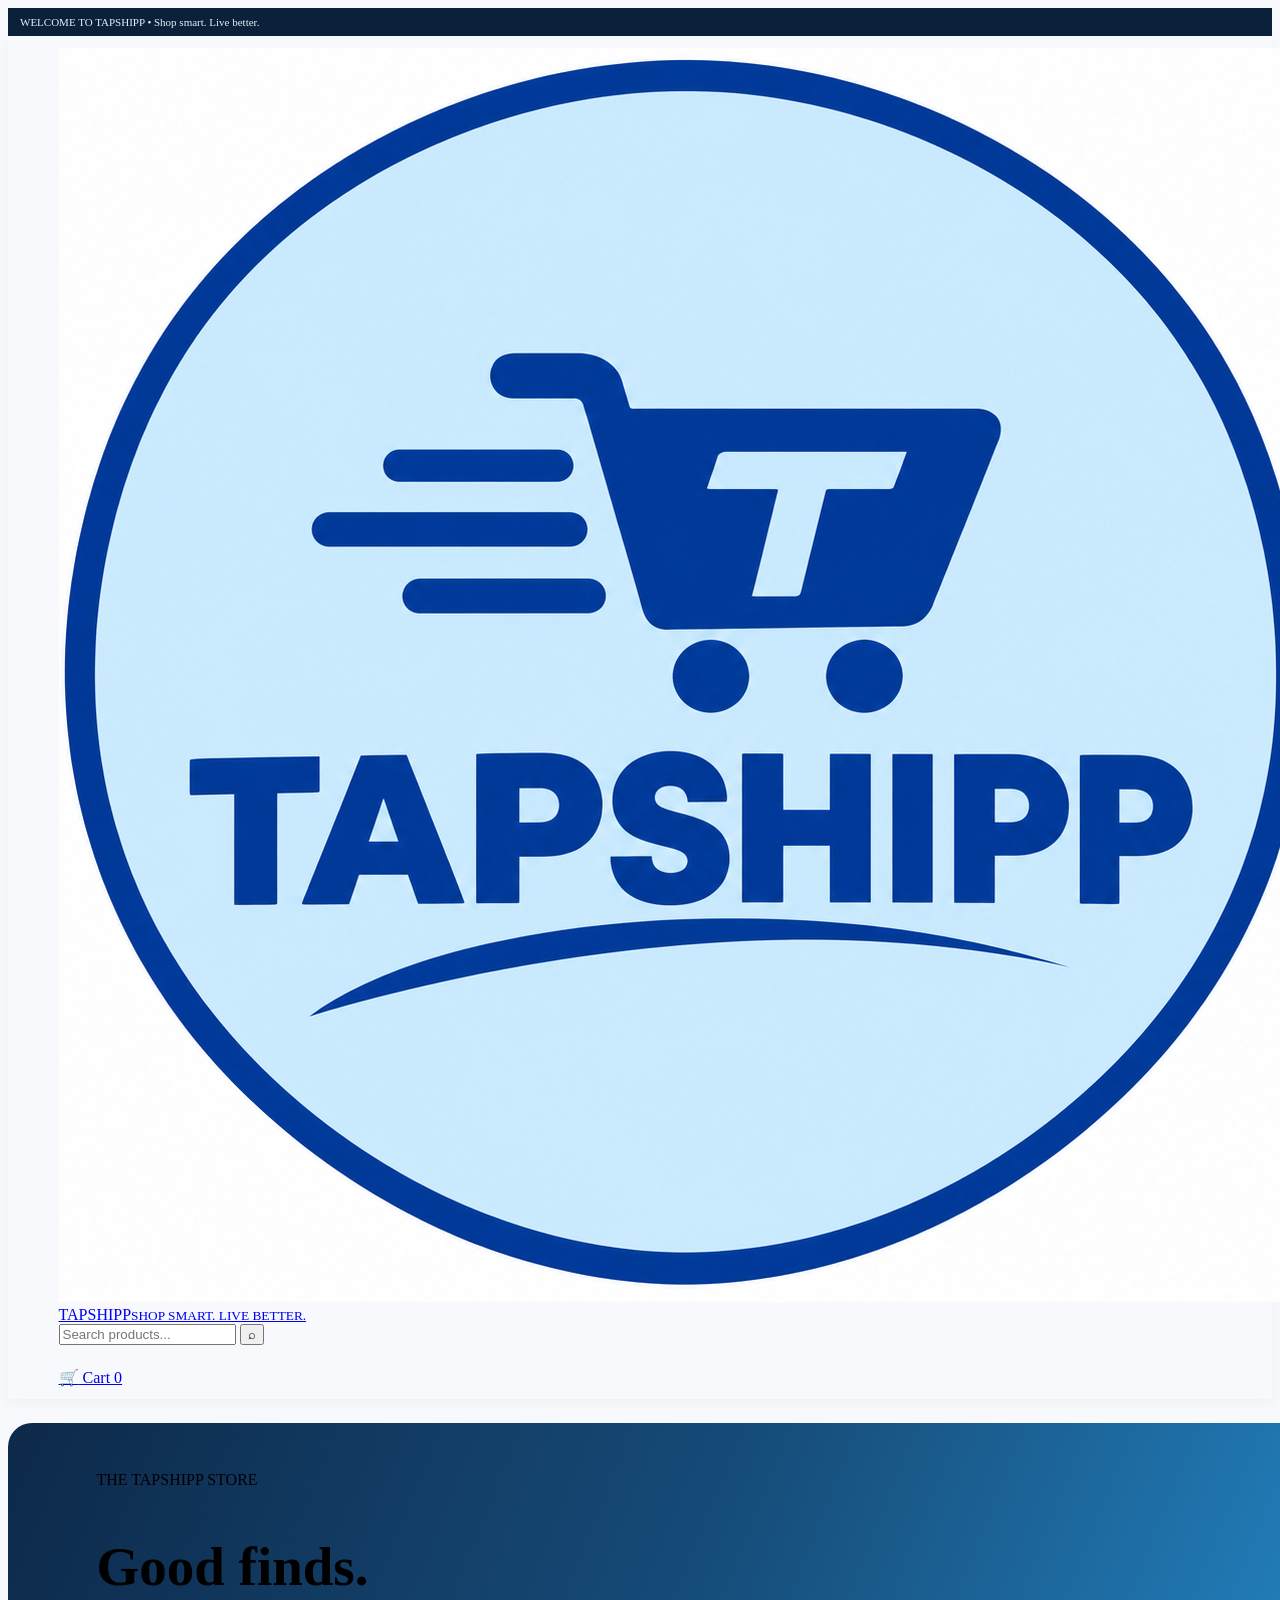
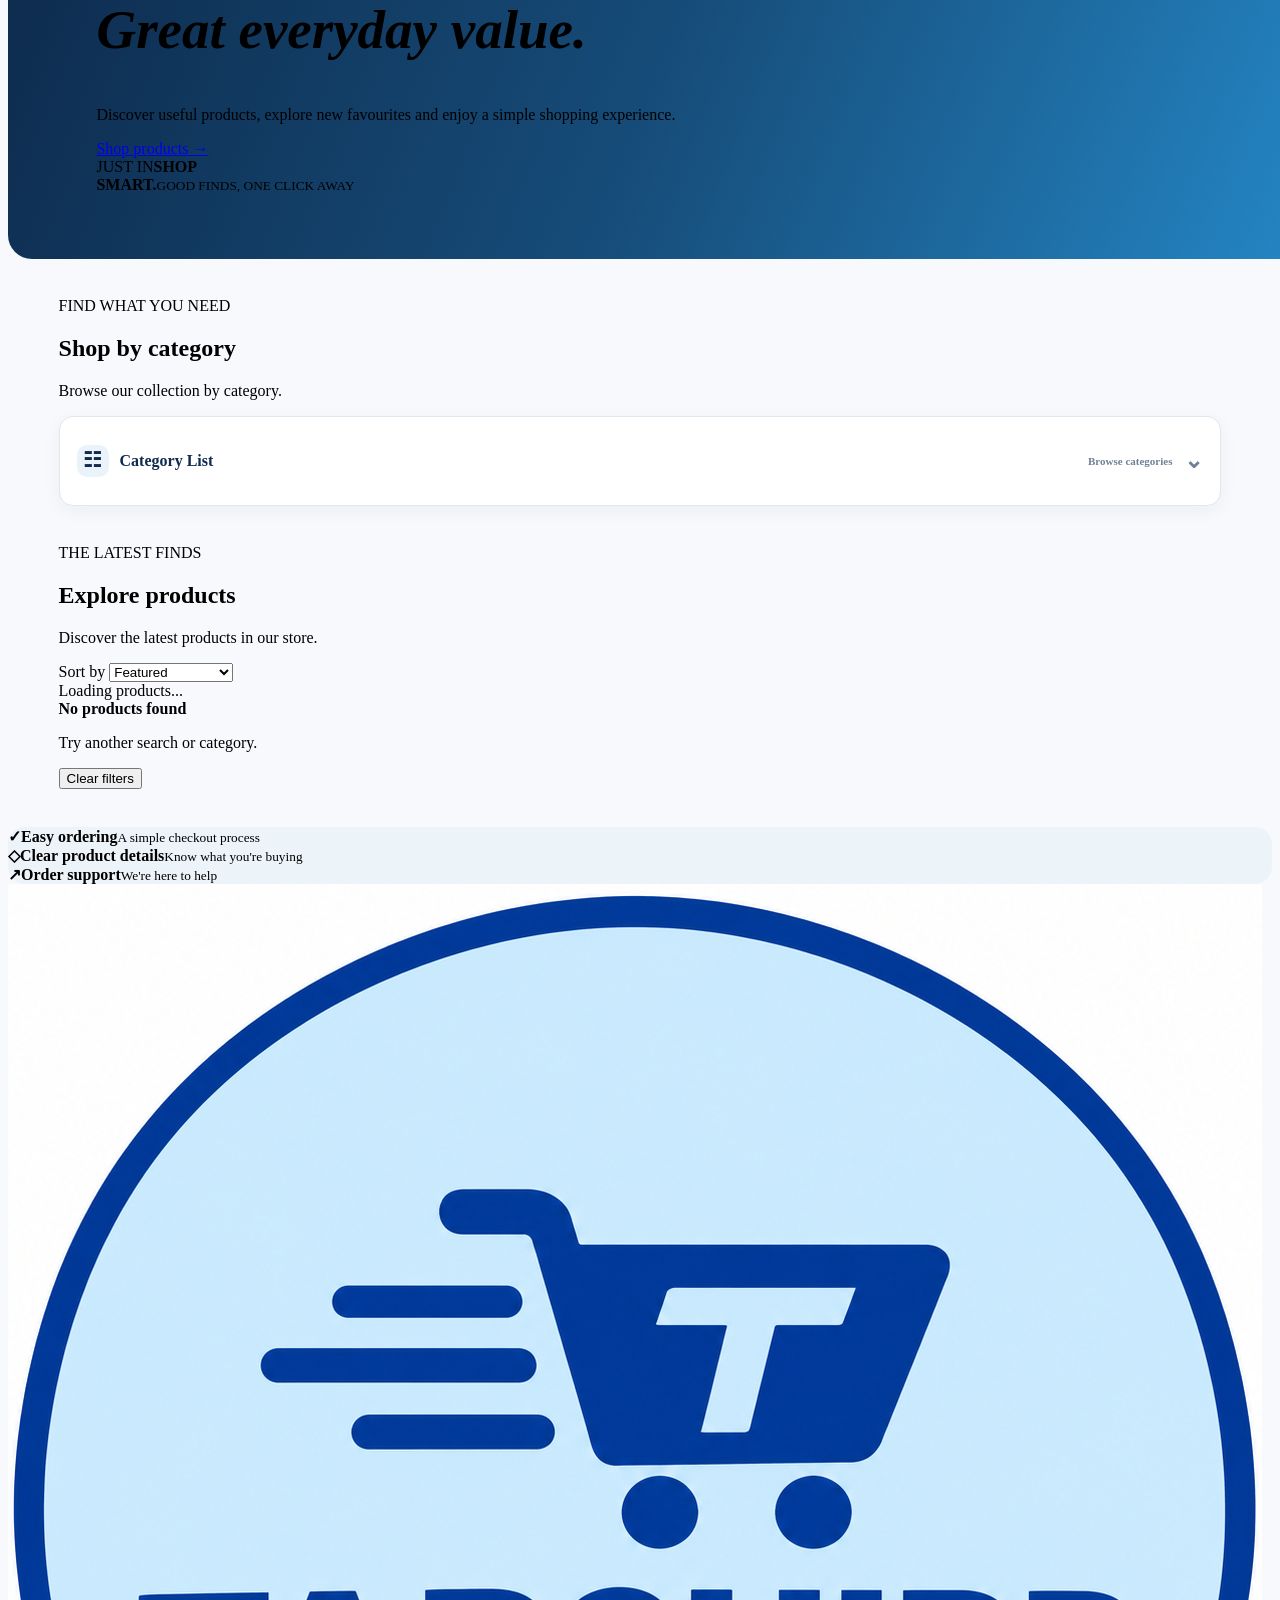
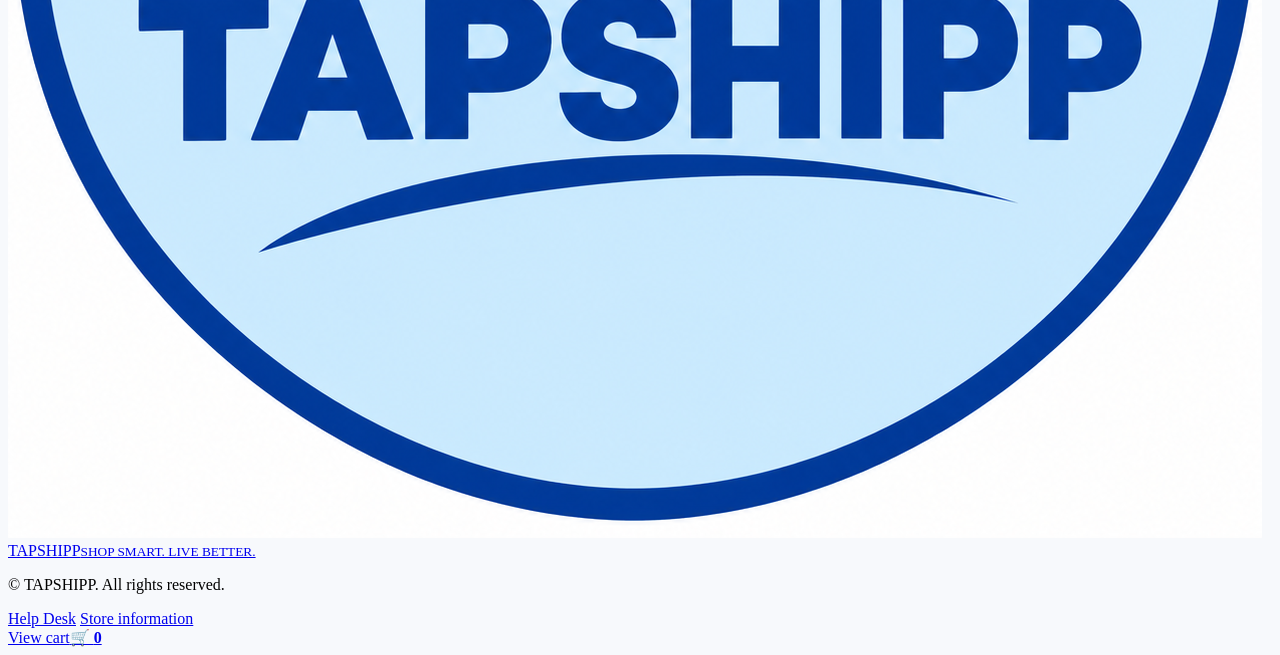
==== index.html @ 3f994590 "Add files via upload" ====
<!doctype html>
<html lang="en">
<head>
  <meta charset="utf-8">
  <meta name="viewport" content="width=device-width, initial-scale=1, viewport-fit=cover">
  <meta name="theme-color" content="#102b4e">
  <title>TAPSHIPP | Shop Online</title>
  <meta name="description" content="Discover useful products and shop online with TAPSHIPP.">
  <link rel="preconnect" href="https://fonts.googleapis.com">
  <link rel="preconnect" href="https://fonts.gstatic.com" crossorigin>
  <link rel="stylesheet" href="style.css">
  <link rel="preconnect" href="https://script.google.com">
  <link rel="preconnect" href="https://script.googleusercontent.com">
  <script defer src="app.js"></script>
</head>
<body data-page="home">
  <div class="announcement">WELCOME TO TAPSHIPP <span>•</span> Shop smart. Live better.</div>

  <header class="site-header">
    <a class="brand" href="index.html" aria-label="TAPSHIPP home">
      <img class="brand-mark" src="tapshipp-logo.png" alt="TAPSHIPP logo">
      <span>TAPSHIPP<small>SHOP SMART. LIVE BETTER.</small></span>
    </a>
    <form class="header-search" id="searchForm" role="search">
      <input id="searchInput" type="search" placeholder="Search products..." aria-label="Search products">
      <button type="submit" aria-label="Search">⌕</button>
    </form>
    <nav class="header-actions" aria-label="Main navigation">
      <a class="cart-link" href="checkout.html"><span class="cart-icon" aria-hidden="true">🛒</span> Cart <span id="cartCount" class="count">0</span></a>
    </nav>
  </header>

  <main>
    <section class="hero">
      <div class="hero-copy">
        <span class="eyebrow">THE TAPSHIPP STORE</span>
        <h1>Good finds.<br><em>Great everyday value.</em></h1>
        <p>Discover useful products, explore new favourites and enjoy a simple shopping experience.</p>
        <a class="btn btn-light" href="#products">Shop products <span aria-hidden="true">→</span></a>
      </div>
      <div class="hero-art" aria-hidden="true">
        <div class="hero-circle"></div>
        <div class="hero-card"><span>JUST IN</span><strong>SHOP<br>SMART.</strong><small>GOOD FINDS, ONE CLICK AWAY</small></div>
      </div>
    </section>

    <section class="section category-section" id="categories">
      <div class="section-heading">
        <div><span class="eyebrow">FIND WHAT YOU NEED</span><h2>Shop by category</h2><p class="muted">Browse our collection by category.</p></div>
      </div>

      <details class="category-dropdown" id="categoryDropdown">
        <summary class="category-dropdown-trigger">
          <span><span class="category-trigger-icon" aria-hidden="true">☷</span> Category List</span>
          <span class="category-trigger-right"><small>Browse categories</small><span class="category-chevron" aria-hidden="true">⌄</span></span>
        </summary>
        <div class="category-dropdown-panel">
          <div class="category-panel-heading">ALL CATEGORIES <span>A–Z</span></div>
          <div id="categoryList" class="category-list">
            <button class="category-chip active" data-category="all" type="button">All products</button>
          </div>
        </div>
      </details>
    </section>

    <section class="section products-section" id="products">
      <div class="section-heading product-heading">
        <div><span class="eyebrow">THE LATEST FINDS</span><h2>Explore products</h2><p class="muted" id="resultSummary">Discover the latest products in our store.</p></div>
        <label class="sort-wrap"><span>Sort by</span>
          <select id="sortSelect" class="sort-select" aria-label="Sort products">
            <option value="featured">Featured</option>
            <option value="price-low">Price: low to high</option>
            <option value="price-high">Price: high to low</option>
            <option value="name">Name: A to Z</option>
          </select>
        </label>
      </div>
      <div id="productGrid" class="product-grid"><div class="loading">Loading products...</div></div>
      <div id="emptyState" class="empty-state hidden"><strong>No products found</strong><p>Try another search or category.</p><button class="btn btn-outline" id="clearFilters" type="button">Clear filters</button></div>
    </section>

    <section class="trust-strip">
      <div><b>✓</b><span><strong>Easy ordering</strong><small>A simple checkout process</small></span></div>
      <div><b>◇</b><span><strong>Clear product details</strong><small>Know what you're buying</small></span></div>
      <div><b>↗</b><span><strong>Order support</strong><small>We're here to help</small></span></div>
    </section>
  </main>

  <footer class="site-footer">
    <a class="brand footer-brand" href="index.html">
      <img class="brand-mark" src="tapshipp-logo.png" alt="TAPSHIPP logo">
      <span>TAPSHIPP<small>SHOP SMART. LIVE BETTER.</small></span>
    </a>
    <p>© <span id="year"></span> TAPSHIPP. All rights reserved.</p>
    <div>
      <a href="https://docs.google.com/forms/d/e/1FAIpQLSd2cRMRgKp8Gcm7FqmXLo8nlB10rvt4RDgjiMleQ8uYyAydCQ/viewform?usp=dialog" target="_blank" rel="noopener noreferrer">Help Desk</a>
      <a href="store-information.html">Store information</a>
    </div>
  </footer>

  <a class="mobile-cart-bar" href="checkout.html"><span>View cart</span><span>🛒 <b id="mobileCartCount">0</b></span></a>
  <script>
    // Keep the optional mobile cart count in sync with the existing app.js cart counter.
    document.addEventListener("DOMContentLoaded", function () {
      const mainCount = document.getElementById("cartCount");
      const mobileCount = document.getElementById("mobileCartCount");
      if (!mainCount || !mobileCount) return;
      const sync = () => mobileCount.textContent = mainCount.textContent;
      sync();
      new MutationObserver(sync).observe(mainCount, {childList:true, characterData:true, subtree:true});
    });
  </script>
</body>
</html>
---- style.css ----
/* TAPSHIPP MOBILE-FIRST STOREFRONT REFRESH */

:root {
  --navy: #102b4e;
  --blue: #1769aa;
  --ink: #172536;
  --muted: #718096;
  --line: #e5ebf1;
}

body {
  background: #f7f9fc;
  padding-bottom: 0;
}

.announcement {
  background: #0b2039;
  color: #e5f1fb;
  font-size: 11px;
  padding: 8px 12px;
}

.site-header {
  padding: 12px 4%;
  gap: 22px;
  box-shadow: 0 3px 14px rgba(16,43,78,.04);
}

.header-search {
  height: 44px;
  border-radius: 12px;
}

.hero {
  width: 92%;
  min-height: 340px;
  margin: 24px auto 0;
  padding: 48px 7%;
  border-radius: 24px;
  background: linear-gradient(112deg,#0d294a,#164c79,#2589c8);
}

.hero h1 {
  font-size: clamp(34px,4.7vw,55px);
}

.section {
  width: 92%;
  margin: 38px auto;
}

/* CATEGORY DROPDOWN */

.category-dropdown {
  position: relative;
  z-index: 5;
}

.category-dropdown-trigger {
  list-style: none;
  display: flex;
  align-items: center;
  justify-content: space-between;
  padding: 15px 17px;
  border: 1px solid #dfe7ef;
  border-radius: 14px;
  background: white;
  cursor: pointer;
  font-weight: 800;
  color: var(--navy);
  min-height: 58px;
  box-shadow: 0 5px 18px rgba(16,43,78,.05);
}

.category-dropdown-trigger::-webkit-details-marker {
  display: none;
}

.category-dropdown-trigger > span:first-child {
  display: flex;
  align-items: center;
  gap: 11px;
}

.category-trigger-icon {
  width: 32px;
  height: 32px;
  border-radius: 10px;
  background: #eaf3fa;
  display: grid;
  place-items: center;
  font-size: 21px;
}

.category-trigger-right {
  display: flex;
  align-items: center;
  gap: 12px;
  color: var(--muted);
}

.category-trigger-right small {
  font-size: 11px;
}

.category-chevron {
  font-size: 23px;
  transition: transform .2s;
}

.category-dropdown[open] .category-chevron {
  transform: rotate(180deg);
}

.category-dropdown-panel {
  margin-top: 9px;
  background: white;
  border: 1px solid #e1e8ef;
  border-radius: 14px;
  padding: 15px;
  box-shadow: 0 12px 30px rgba(16,43,78,.08);
}

.category-panel-heading {
  display: flex;
  justify-content: space-between;
  color: #8492a1;
  font-size: 10px;
  font-weight: 800;
  letter-spacing: .12em;
  padding-bottom: 10px;
  border-bottom: 1px solid #edf1f5;
}

.category-panel-heading span {
  color: var(--blue);
}

.category-list {
  display: flex;
  flex-direction: column;
  align-items: stretch;
  gap: 2px;
  padding-top: 7px;
}

.category-chip {
  width: 100%;
  display: flex;
  align-items: center;
  justify-content: flex-start;
  text-align: left;
  border: 0;
  border-radius: 9px;
  background: transparent;
  padding: 11px 12px;
  color: #40556b;
  font-size: 13px;
  font-weight: 650;
}

.category-chip:before {
  content: "";
  width: 6px;
  height: 6px;
  border-radius: 50%;
  background: #c4d2df;
  margin-right: 11px;
}

.category-chip.active,
.category-chip:hover {
  background: #edf5fb;
  color: var(--navy);
}

.category-chip.active:before {
  background: var(--blue);
}

/* PRODUCT CARDS */

.product-grid {
  grid-template-columns: repeat(4,minmax(0,1fr));
  gap: 18px;
}

.product-card {
  border: 1px solid #e8edf2;
  border-radius: 16px;
  box-shadow: 0 4px 16px rgba(16,43,78,.04);
}

.product-image-link {
  aspect-ratio: 1/1;
  background: #f1f5f8;
}

.product-card-body {
  padding: 14px;
}

.product-card h3 {
  font-size: 14px;
}

.card-actions .btn {
  min-height: 38px;
}

.trust-strip {
  border-radius: 17px;
  background: #edf4f9;
}

/* TABLET */

@media(max-width:900px) {
  .product-grid {
    grid-template-columns: repeat(3,minmax(0,1fr));
  }
}

/* MOBILE FIRST LAYOUT */

@media(max-width:650px) {

  body {
    padding-bottom: 66px;
  }

  .announcement {
    font-size: 10px;
    padding: 7px 10px;
  }

  .site-header {
    padding: 12px 4%;
    gap: 10px;
    display: grid;
    grid-template-columns: 1fr auto;
  }

  .brand {
    font-size: 16px;
  }

  .brand-mark {
    width: 36px;
    height: 36px;
    flex-basis: 36px;
  }

  .header-actions {
    margin: 0;
    justify-self: end;
  }

  .header-search {
    grid-column: 1/-1;
    width: 100%;
    max-width: none;
    height: 43px;
  }

  .hero {
    width: 92%;
    min-height: 275px;
    margin-top: 15px;
    padding: 29px 23px;
    border-radius: 19px;
  }

  .hero h1 {
    font-size: 34px;
    max-width: 310px;
  }

  .hero p {
    font-size: 12px;
    max-width: 270px;
  }

  .hero-art {
    position: absolute;
    right: -83px;
    bottom: -55px;
    opacity: .26;
    transform: scale(.76);
  }

  .section {
    width: 92%;
    margin: 30px auto;
  }

  .category-dropdown-trigger {
    min-height: 54px;
    padding: 11px 13px;
    font-size: 13px;
  }

  .category-dropdown-panel {
    padding: 12px;
  }

  .category-chip {
    min-height: 42px;
    padding: 11px 10px;
    font-size: 13px;
  }

  .product-grid {
    grid-template-columns: repeat(2,minmax(0,1fr));
    gap: 10px;
  }

  .product-card {
    border-radius: 13px;
  }

  .product-card-body {
    padding: 10px;
  }

  .product-card h3 {
    font-size: 12px;
    min-height: 33px;
  }

  .price {
    font-size: 15px;
  }

  .card-actions {
    gap: 5px;
    margin-top: 10px;
  }

  .card-actions .btn {
    font-size: 10px;
    min-height: 34px;
    padding: 7px 4px;
  }

  .trust-strip {
    width: 92%;
    padding: 17px;
    gap: 12px;
  }

  .site-footer {
    padding: 25px 5%;
    gap: 13px;
  }
}

@media(max-width:380px) {
  .hero h1 {
    font-size: 30px;
  }

  .category-trigger-right small {
    display: none;
  }

  .product-grid {
    grid-template-columns: repeat(2,minmax(0,1fr));
  }

  .card-actions {
    flex-direction: column;
  }

  .card-actions .btn {
    width: 100%;
  }
}
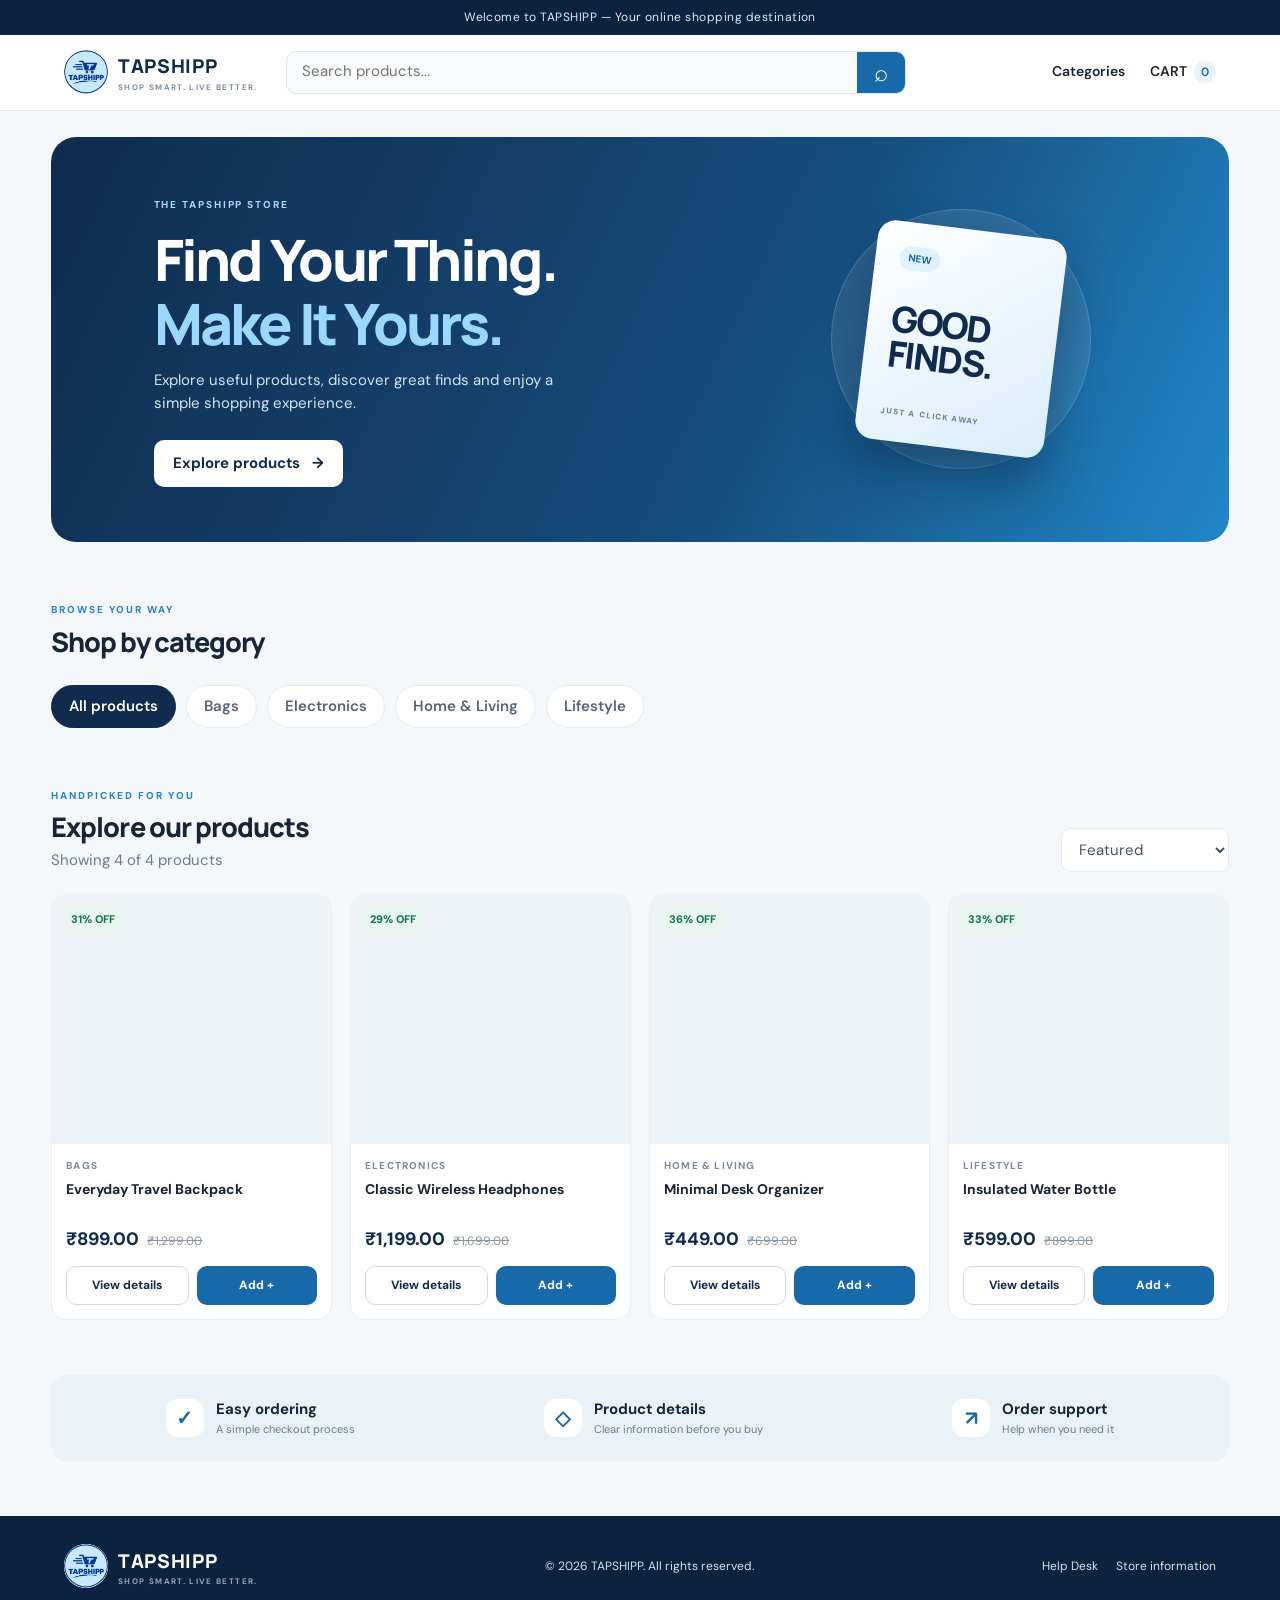
==== commit 13328f21: "Add files via upload" ====
--- a/index.html
+++ b/index.html
@@ -1,114 +1,55 @@
-<!doctype html>
-<html lang="en">
-<head>
-  <meta charset="utf-8">
-  <meta name="viewport" content="width=device-width, initial-scale=1, viewport-fit=cover">
-  <meta name="theme-color" content="#102b4e">
-  <title>TAPSHIPP | Shop Online</title>
-  <meta name="description" content="Discover useful products and shop online with TAPSHIPP.">
-  <link rel="preconnect" href="https://fonts.googleapis.com">
-  <link rel="preconnect" href="https://fonts.gstatic.com" crossorigin>
-  <link rel="stylesheet" href="style.css">
-  <link rel="preconnect" href="https://script.google.com">
-  <link rel="preconnect" href="https://script.googleusercontent.com">
-  <script defer src="app.js"></script>
-</head>
-<body data-page="home">
-  <div class="announcement">WELCOME TO TAPSHIPP <span>•</span> Shop smart. Live better.</div>
-
-  <header class="site-header">
-    <a class="brand" href="index.html" aria-label="TAPSHIPP home">
-      <img class="brand-mark" src="tapshipp-logo.png" alt="TAPSHIPP logo">
-      <span>TAPSHIPP<small>SHOP SMART. LIVE BETTER.</small></span>
-    </a>
-    <form class="header-search" id="searchForm" role="search">
-      <input id="searchInput" type="search" placeholder="Search products..." aria-label="Search products">
-      <button type="submit" aria-label="Search">⌕</button>
-    </form>
-    <nav class="header-actions" aria-label="Main navigation">
-      <a class="cart-link" href="checkout.html"><span class="cart-icon" aria-hidden="true">🛒</span> Cart <span id="cartCount" class="count">0</span></a>
-    </nav>
-  </header>
-
-  <main>
-    <section class="hero">
-      <div class="hero-copy">
-        <span class="eyebrow">THE TAPSHIPP STORE</span>
-        <h1>Good finds.<br><em>Great everyday value.</em></h1>
-        <p>Discover useful products, explore new favourites and enjoy a simple shopping experience.</p>
-        <a class="btn btn-light" href="#products">Shop products <span aria-hidden="true">→</span></a>
-      </div>
-      <div class="hero-art" aria-hidden="true">
-        <div class="hero-circle"></div>
-        <div class="hero-card"><span>JUST IN</span><strong>SHOP<br>SMART.</strong><small>GOOD FINDS, ONE CLICK AWAY</small></div>
-      </div>
-    </section>
-
-    <section class="section category-section" id="categories">
-      <div class="section-heading">
-        <div><span class="eyebrow">FIND WHAT YOU NEED</span><h2>Shop by category</h2><p class="muted">Browse our collection by category.</p></div>
-      </div>
-
-      <details class="category-dropdown" id="categoryDropdown">
-        <summary class="category-dropdown-trigger">
-          <span><span class="category-trigger-icon" aria-hidden="true">☷</span> Category List</span>
-          <span class="category-trigger-right"><small>Browse categories</small><span class="category-chevron" aria-hidden="true">⌄</span></span>
-        </summary>
-        <div class="category-dropdown-panel">
-          <div class="category-panel-heading">ALL CATEGORIES <span>A–Z</span></div>
-          <div id="categoryList" class="category-list">
-            <button class="category-chip active" data-category="all" type="button">All products</button>
-          </div>
-        </div>
-      </details>
-    </section>
-
-    <section class="section products-section" id="products">
-      <div class="section-heading product-heading">
-        <div><span class="eyebrow">THE LATEST FINDS</span><h2>Explore products</h2><p class="muted" id="resultSummary">Discover the latest products in our store.</p></div>
-        <label class="sort-wrap"><span>Sort by</span>
-          <select id="sortSelect" class="sort-select" aria-label="Sort products">
-            <option value="featured">Featured</option>
-            <option value="price-low">Price: low to high</option>
-            <option value="price-high">Price: high to low</option>
-            <option value="name">Name: A to Z</option>
-          </select>
-        </label>
-      </div>
-      <div id="productGrid" class="product-grid"><div class="loading">Loading products...</div></div>
-      <div id="emptyState" class="empty-state hidden"><strong>No products found</strong><p>Try another search or category.</p><button class="btn btn-outline" id="clearFilters" type="button">Clear filters</button></div>
-    </section>
-
-    <section class="trust-strip">
-      <div><b>✓</b><span><strong>Easy ordering</strong><small>A simple checkout process</small></span></div>
-      <div><b>◇</b><span><strong>Clear product details</strong><small>Know what you're buying</small></span></div>
-      <div><b>↗</b><span><strong>Order support</strong><small>We're here to help</small></span></div>
-    </section>
-  </main>
-
-  <footer class="site-footer">
-    <a class="brand footer-brand" href="index.html">
-      <img class="brand-mark" src="tapshipp-logo.png" alt="TAPSHIPP logo">
-      <span>TAPSHIPP<small>SHOP SMART. LIVE BETTER.</small></span>
-    </a>
-    <p>© <span id="year"></span> TAPSHIPP. All rights reserved.</p>
-    <div>
-      <a href="https://docs.google.com/forms/d/e/1FAIpQLSd2cRMRgKp8Gcm7FqmXLo8nlB10rvt4RDgjiMleQ8uYyAydCQ/viewform?usp=dialog" target="_blank" rel="noopener noreferrer">Help Desk</a>
-      <a href="store-information.html">Store information</a>
-    </div>
-  </footer>
-
-  <a class="mobile-cart-bar" href="checkout.html"><span>View cart</span><span>🛒 <b id="mobileCartCount">0</b></span></a>
-  <script>
-    // Keep the optional mobile cart count in sync with the existing app.js cart counter.
-    document.addEventListener("DOMContentLoaded", function () {
-      const mainCount = document.getElementById("cartCount");
-      const mobileCount = document.getElementById("mobileCartCount");
-      if (!mainCount || !mobileCount) return;
-      const sync = () => mobileCount.textContent = mainCount.textContent;
-      sync();
-      new MutationObserver(sync).observe(mainCount, {childList:true, characterData:true, subtree:true});
-    });
-  </script>
-</body>
-</html>
+<!doctype html>
+<html lang="en">
+<head>
+  <meta charset="utf-8">
+  <meta name="viewport" content="width=device-width, initial-scale=1">
+  <meta name="theme-color" content="#102b4e">
+  <title>TAPSHIPP | Shop Online</title>
+  <meta name="description" content="Discover products and shop online with TAPSHIPP.">
+  <link rel="stylesheet" href="style.css"><link rel="preconnect" href="https://script.google.com"><link rel="preconnect" href="https://script.googleusercontent.com">
+  <script defer src="app.js"></script>
+</head>
+<body data-page="home">
+  <div class="announcement">Welcome to TAPSHIPP — Your online shopping destination</div>
+  <header class="site-header">
+    <a class="brand" href="index.html"><img class="brand-mark" src="tapshipp-logo.png" alt="TAPSHIPP logo"><span>TAPSHIPP<small>SHOP SMART. LIVE BETTER.</small></span></a>
+    <form class="header-search" id="searchForm"><input id="searchInput" type="search" placeholder="Search products..." aria-label="Search products"><button aria-label="Search">⌕</button></form>
+    <nav class="header-actions"><a href="#categories">Categories</a><a class="cart-link" href="checkout.html">CART <span id="cartCount" class="count">0</span></a></nav>
+  </header>
+
+  <main>
+    <section class="hero">
+      <div class="hero-copy"><span class="eyebrow">THE TAPSHIPP STORE</span><h1>Find Your Thing.<br><em>Make It Yours.</em></h1><p>Explore useful products, discover great finds and enjoy a simple shopping experience.</p><a class="btn btn-light" href="#products">Explore products <span>→</span></a></div>
+      <div class="hero-art"><div class="hero-circle"></div><div class="hero-card"><span>NEW</span><strong>GOOD<br>FINDS.</strong><small>JUST A CLICK AWAY</small></div></div>
+    </section>
+
+    <section class="section" id="categories">
+      <div class="section-heading"><div><span class="eyebrow">BROWSE YOUR WAY</span><h2>Shop by category</h2></div></div>
+      <div id="categoryList" class="category-list"><button class="category-chip active" data-category="all">All products</button></div>
+    </section>
+
+    <section class="section" id="products">
+      <div class="section-heading product-heading"><div><span class="eyebrow">HANDPICKED FOR YOU</span><h2>Explore our products</h2><p class="muted" id="resultSummary">Discover the latest products in our store.</p></div>
+        <select id="sortSelect" class="sort-select" aria-label="Sort products"><option value="featured">Featured</option><option value="price-low">Price: low to high</option><option value="price-high">Price: high to low</option><option value="name">Name: A to Z</option></select>
+      </div>
+      <div id="productGrid" class="product-grid"><div class="loading">Loading products...</div></div>
+      <div id="emptyState" class="empty-state hidden"><strong>No products found</strong><p>Try another search or category.</p><button class="btn btn-outline" id="clearFilters">Clear filters</button></div>
+    </section>
+    <section class="trust-strip"><div><b>✓</b><span><strong>Easy ordering</strong><small>A simple checkout process</small></span></div><div><b>◇</b><span><strong>Product details</strong><small>Clear information before you buy</small></span></div><div><b>↗</b><span><strong>Order support</strong><small>Help when you need it</small></span></div></section>
+  </main>
+
+  <footer class="site-footer">
+  <a class="brand footer-brand" href="index.html">
+    <img class="brand-mark" src="tapshipp-logo.png" alt="TAPSHIPP logo">
+    <span>TAPSHIPP<small>SHOP SMART. LIVE BETTER.</small></span>
+  </a>
+
+  <p>© <span id="year"></span> TAPSHIPP. All rights reserved.</p>
+
+  <div>
+   <a href="https://docs.google.com/forms/d/e/1FAIpQLSd2cRMRgKp8Gcm7FqmXLo8nlB10rvt4RDgjiMleQ8uYyAydCQ/viewform?usp=dialog" target="_blank" rel="noopener noreferrer">
+  Help Desk
+</a>
+    <a href="store-information.html">Store information</a>
+  </div>
+</footer>
--- a/style.css
+++ b/style.css
@@ -1,379 +1,6 @@
-
-/* TAPSHIPP MOBILE-FIRST STOREFRONT REFRESH */
-
-:root {
-  --navy: #102b4e;
-  --blue: #1769aa;
-  --ink: #172536;
-  --muted: #718096;
-  --line: #e5ebf1;
-}
-
-body {
-  background: #f7f9fc;
-  padding-bottom: 0;
-}
-
-.announcement {
-  background: #0b2039;
-  color: #e5f1fb;
-  font-size: 11px;
-  padding: 8px 12px;
-}
-
-.site-header {
-  padding: 12px 4%;
-  gap: 22px;
-  box-shadow: 0 3px 14px rgba(16,43,78,.04);
-}
-
-.header-search {
-  height: 44px;
-  border-radius: 12px;
-}
-
-.hero {
-  width: 92%;
-  min-height: 340px;
-  margin: 24px auto 0;
-  padding: 48px 7%;
-  border-radius: 24px;
-  background: linear-gradient(112deg,#0d294a,#164c79,#2589c8);
-}
-
-.hero h1 {
-  font-size: clamp(34px,4.7vw,55px);
-}
-
-.section {
-  width: 92%;
-  margin: 38px auto;
-}
-
-/* CATEGORY DROPDOWN */
-
-.category-dropdown {
-  position: relative;
-  z-index: 5;
-}
-
-.category-dropdown-trigger {
-  list-style: none;
-  display: flex;
-  align-items: center;
-  justify-content: space-between;
-  padding: 15px 17px;
-  border: 1px solid #dfe7ef;
-  border-radius: 14px;
-  background: white;
-  cursor: pointer;
-  font-weight: 800;
-  color: var(--navy);
-  min-height: 58px;
-  box-shadow: 0 5px 18px rgba(16,43,78,.05);
-}
-
-.category-dropdown-trigger::-webkit-details-marker {
-  display: none;
-}
-
-.category-dropdown-trigger > span:first-child {
-  display: flex;
-  align-items: center;
-  gap: 11px;
-}
-
-.category-trigger-icon {
-  width: 32px;
-  height: 32px;
-  border-radius: 10px;
-  background: #eaf3fa;
-  display: grid;
-  place-items: center;
-  font-size: 21px;
-}
-
-.category-trigger-right {
-  display: flex;
-  align-items: center;
-  gap: 12px;
-  color: var(--muted);
-}
-
-.category-trigger-right small {
-  font-size: 11px;
-}
-
-.category-chevron {
-  font-size: 23px;
-  transition: transform .2s;
-}
-
-.category-dropdown[open] .category-chevron {
-  transform: rotate(180deg);
-}
-
-.category-dropdown-panel {
-  margin-top: 9px;
-  background: white;
-  border: 1px solid #e1e8ef;
-  border-radius: 14px;
-  padding: 15px;
-  box-shadow: 0 12px 30px rgba(16,43,78,.08);
-}
-
-.category-panel-heading {
-  display: flex;
-  justify-content: space-between;
-  color: #8492a1;
-  font-size: 10px;
-  font-weight: 800;
-  letter-spacing: .12em;
-  padding-bottom: 10px;
-  border-bottom: 1px solid #edf1f5;
-}
-
-.category-panel-heading span {
-  color: var(--blue);
-}
-
-.category-list {
-  display: flex;
-  flex-direction: column;
-  align-items: stretch;
-  gap: 2px;
-  padding-top: 7px;
-}
-
-.category-chip {
-  width: 100%;
-  display: flex;
-  align-items: center;
-  justify-content: flex-start;
-  text-align: left;
-  border: 0;
-  border-radius: 9px;
-  background: transparent;
-  padding: 11px 12px;
-  color: #40556b;
-  font-size: 13px;
-  font-weight: 650;
-}
-
-.category-chip:before {
-  content: "";
-  width: 6px;
-  height: 6px;
-  border-radius: 50%;
-  background: #c4d2df;
-  margin-right: 11px;
-}
-
-.category-chip.active,
-.category-chip:hover {
-  background: #edf5fb;
-  color: var(--navy);
-}
-
-.category-chip.active:before {
-  background: var(--blue);
-}
-
-/* PRODUCT CARDS */
-
-.product-grid {
-  grid-template-columns: repeat(4,minmax(0,1fr));
-  gap: 18px;
-}
-
-.product-card {
-  border: 1px solid #e8edf2;
-  border-radius: 16px;
-  box-shadow: 0 4px 16px rgba(16,43,78,.04);
-}
-
-.product-image-link {
-  aspect-ratio: 1/1;
-  background: #f1f5f8;
-}
-
-.product-card-body {
-  padding: 14px;
-}
-
-.product-card h3 {
-  font-size: 14px;
-}
-
-.card-actions .btn {
-  min-height: 38px;
-}
-
-.trust-strip {
-  border-radius: 17px;
-  background: #edf4f9;
-}
-
-/* TABLET */
-
-@media(max-width:900px) {
-  .product-grid {
-    grid-template-columns: repeat(3,minmax(0,1fr));
-  }
-}
-
-/* MOBILE FIRST LAYOUT */
-
-@media(max-width:650px) {
-
-  body {
-    padding-bottom: 66px;
-  }
-
-  .announcement {
-    font-size: 10px;
-    padding: 7px 10px;
-  }
-
-  .site-header {
-    padding: 12px 4%;
-    gap: 10px;
-    display: grid;
-    grid-template-columns: 1fr auto;
-  }
-
-  .brand {
-    font-size: 16px;
-  }
-
-  .brand-mark {
-    width: 36px;
-    height: 36px;
-    flex-basis: 36px;
-  }
-
-  .header-actions {
-    margin: 0;
-    justify-self: end;
-  }
-
-  .header-search {
-    grid-column: 1/-1;
-    width: 100%;
-    max-width: none;
-    height: 43px;
-  }
-
-  .hero {
-    width: 92%;
-    min-height: 275px;
-    margin-top: 15px;
-    padding: 29px 23px;
-    border-radius: 19px;
-  }
-
-  .hero h1 {
-    font-size: 34px;
-    max-width: 310px;
-  }
-
-  .hero p {
-    font-size: 12px;
-    max-width: 270px;
-  }
-
-  .hero-art {
-    position: absolute;
-    right: -83px;
-    bottom: -55px;
-    opacity: .26;
-    transform: scale(.76);
-  }
-
-  .section {
-    width: 92%;
-    margin: 30px auto;
-  }
-
-  .category-dropdown-trigger {
-    min-height: 54px;
-    padding: 11px 13px;
-    font-size: 13px;
-  }
-
-  .category-dropdown-panel {
-    padding: 12px;
-  }
-
-  .category-chip {
-    min-height: 42px;
-    padding: 11px 10px;
-    font-size: 13px;
-  }
-
-  .product-grid {
-    grid-template-columns: repeat(2,minmax(0,1fr));
-    gap: 10px;
-  }
-
-  .product-card {
-    border-radius: 13px;
-  }
-
-  .product-card-body {
-    padding: 10px;
-  }
-
-  .product-card h3 {
-    font-size: 12px;
-    min-height: 33px;
-  }
-
-  .price {
-    font-size: 15px;
-  }
-
-  .card-actions {
-    gap: 5px;
-    margin-top: 10px;
-  }
-
-  .card-actions .btn {
-    font-size: 10px;
-    min-height: 34px;
-    padding: 7px 4px;
-  }
-
-  .trust-strip {
-    width: 92%;
-    padding: 17px;
-    gap: 12px;
-  }
-
-  .site-footer {
-    padding: 25px 5%;
-    gap: 13px;
-  }
-}
-
-@media(max-width:380px) {
-  .hero h1 {
-    font-size: 30px;
-  }
-
-  .category-trigger-right small {
-    display: none;
-  }
-
-  .product-grid {
-    grid-template-columns: repeat(2,minmax(0,1fr));
-  }
-
-  .card-actions {
-    flex-direction: column;
-  }
-
-  .card-actions .btn {
-    width: 100%;
-  }
-}
+@import url('https://fonts.googleapis.com/css2?family=DM+Sans:wght@400;500;600;700;800&family=Manrope:wght@400;500;600;700;800&display=swap');
+:root{--navy:#102b4e;--blue:#1769aa;--blue2:#2589d7;--ink:#172536;--muted:#6c7b8d;--line:#e4eaf0;--bg:#f5f8fb;--white:#fff;--green:#16845b;--red:#c44545;--shadow:0 12px 35px rgba(16,43,78,.08);--radius:18px}
+*{box-sizing:border-box}html{scroll-behavior:smooth}body{margin:0;background:var(--bg);color:var(--ink);font-family:'DM Sans',Arial,sans-serif;font-size:15px;line-height:1.55}a{color:inherit;text-decoration:none}button,input,textarea,select{font:inherit}button{cursor:pointer}.announcement{padding:8px 16px;background:#0c2340;color:#dceaf8;text-align:center;font-size:12px;letter-spacing:.04em}.site-header{height:auto;min-height:76px;padding:14px max(5vw,22px);background:#fff;display:flex;align-items:center;gap:28px;border-bottom:1px solid var(--line);position:relative;z-index:3}.brand{display:flex;align-items:center;gap:10px;color:var(--navy);font-family:Manrope,sans-serif;font-weight:800;font-size:19px;letter-spacing:.035em;white-space:nowrap}.brand small{display:block;font:700 8px 'DM Sans',sans-serif;letter-spacing:.17em;color:#7c8da0}.brand-mark{width:44px;height:44px;flex:0 0 44px;display:block;object-fit:contain;border-radius:50%;background:#fff}.header-search{display:flex;flex:1;max-width:620px;height:43px;border:1px solid #dce4ec;border-radius:10px;overflow:hidden;background:#f8fafc}.header-search input{border:0;background:transparent;outline:0;padding:0 15px;min-width:0;flex:1}.header-search button{width:48px;border:0;background:var(--blue);color:white;font-size:24px}.header-actions{margin-left:auto;display:flex;align-items:center;gap:25px;font-weight:600;font-size:14px}.cart-link{white-space:nowrap}.count{display:inline-grid;place-items:center;min-width:22px;height:22px;padding:0 5px;border-radius:99px;background:#e7f2fb;color:var(--blue);font-size:12px;margin-left:4px}.back-link{margin-left:auto;color:var(--muted);font-weight:600}.hero{margin:26px auto 0;width:min(1180px,92%);min-height:360px;border-radius:25px;overflow:hidden;background:linear-gradient(115deg,#102b4e 0%,#164d7c 60%,#2187c9 100%);color:#fff;display:flex;align-items:center;justify-content:space-between;padding:55px 8%;position:relative}.hero-copy{max-width:560px;position:relative;z-index:1}.eyebrow{font-size:10px;font-weight:800;letter-spacing:.19em;color:#2a83c6}.hero .eyebrow{color:#a8d9ff}.hero h1{font:800 clamp(34px,5vw,57px)/1.12 Manrope,sans-serif;letter-spacing:-.045em;margin:13px 0}.hero h1 em{font-style:normal;color:#9bd8ff}.hero p{max-width:440px;color:#d4e6f5;margin:0 0 25px}.hero-art{width:330px;height:260px;position:relative;display:grid;place-items:center}.hero-circle{position:absolute;width:260px;height:260px;border-radius:50%;background:rgba(255,255,255,.09);border:1px solid rgba(255,255,255,.16)}.hero-card{position:relative;width:190px;height:220px;transform:rotate(7deg);border-radius:18px;background:linear-gradient(145deg,#fff,#d9edfa);color:var(--navy);box-shadow:0 25px 50px #061b3470;padding:24px;display:flex;flex-direction:column;justify-content:space-between}.hero-card span{align-self:flex-start;background:#e0f2ff;color:#1769aa;font-size:10px;font-weight:800;padding:4px 9px;border-radius:20px}.hero-card strong{font:800 36px/.95 Manrope;letter-spacing:-.05em}.hero-card small{font-size:8px;letter-spacing:.15em;color:#65819a;font-weight:800}.btn{display:inline-flex;align-items:center;justify-content:center;gap:12px;border:0;border-radius:10px;padding:12px 19px;font-weight:700;transition:.2s}.btn:hover{transform:translateY(-1px);filter:brightness(1.04)}.btn-light{background:#fff;color:var(--navy)}.btn-primary{background:var(--blue);color:#fff}.btn-outline{background:#fff;border:1px solid #cdd9e5;color:var(--navy)}.btn-wide{width:100%;padding:15px}.section{width:min(1180px,92%);margin:55px auto}.section-heading{display:flex;align-items:end;justify-content:space-between;margin-bottom:22px;gap:20px}.section-heading h2,.page-title h1{font:800 27px/1.2 Manrope,sans-serif;letter-spacing:-.035em;margin:5px 0}.muted{color:var(--muted)}.section-heading p{margin:5px 0 0}.category-list{display:flex;gap:10px;flex-wrap:wrap}.category-chip{border:1px solid var(--line);background:#fff;border-radius:30px;padding:9px 17px;color:#526579;font-weight:600}.category-chip.active,.category-chip:hover{background:var(--navy);border-color:var(--navy);color:#fff}.sort-select{border:1px solid var(--line);background:#fff;border-radius:9px;padding:10px 13px;color:#40556b}.product-grid{display:grid;grid-template-columns:repeat(4,minmax(0,1fr));gap:18px}.product-card{background:#fff;border:1px solid #e9eef3;border-radius:15px;overflow:hidden;transition:.22s;min-width:0}.product-card:hover{transform:translateY(-4px);box-shadow:var(--shadow)}.product-image-link{display:block;background:#eef3f7;aspect-ratio:1.12/1;position:relative;overflow:hidden}.product-image-link img{width:100%;height:100%;object-fit:cover;display:block;transition:transform .3s}.product-card:hover img{transform:scale(1.04)}.discount-tag{position:absolute;left:12px;top:12px;background:#e8f6ef;color:#13764f;border-radius:5px;padding:4px 7px;font-size:11px;font-weight:800}.product-card-body{padding:14px}.product-category{font-size:10px;text-transform:uppercase;letter-spacing:.12em;color:#7b8b9b;font-weight:800}.product-card h3{font-size:14px;line-height:1.35;margin:6px 0 8px;min-height:38px}.price-row{display:flex;align-items:baseline;gap:8px;flex-wrap:wrap}.price{font-size:18px;font-weight:800;color:var(--navy)}.mrp{font-size:12px;color:#8996a4;text-decoration:line-through}.card-actions{display:flex;gap:8px;margin-top:13px}.card-actions .btn{flex:1;padding:9px 8px;font-size:12px}.trust-strip{width:min(1180px,92%);margin:55px auto;background:#eaf2f8;border-radius:16px;padding:23px 30px;display:flex;justify-content:space-around;gap:20px}.trust-strip>div{display:flex;align-items:center;gap:12px}.trust-strip b{width:38px;height:38px;border-radius:12px;background:#fff;color:var(--blue);display:grid;place-items:center;font-size:20px}.trust-strip strong,.trust-strip small{display:block}.trust-strip small{font-size:11px;color:var(--muted)}.site-footer{background:#0c2340;color:#d5e3ef;padding:28px max(5vw,22px);display:flex;align-items:center;justify-content:space-between;gap:20px;font-size:12px}.footer-brand{color:white}.footer-brand small{color:#91a8bd}.site-footer>div{display:flex;gap:18px}.page-shell{width:min(1120px,92%);margin:25px auto 65px}.breadcrumbs{font-size:12px;color:#8190a0;margin-bottom:20px}.breadcrumbs a{color:var(--blue)}.product-detail{display:grid;grid-template-columns:minmax(0,1.05fr) minmax(0,.95fr);gap:42px;background:#fff;border:1px solid var(--line);border-radius:18px;padding:25px}.gallery-main{aspect-ratio:1/1;background:#f0f4f7;border-radius:13px;overflow:hidden}.gallery-main img{width:100%;height:100%;object-fit:contain}.thumbs{display:flex;gap:10px;margin-top:12px;flex-wrap:wrap}.thumb{width:65px;height:65px;border:2px solid transparent;border-radius:9px;padding:2px;background:#f1f4f7;overflow:hidden}.thumb.active{border-color:var(--blue)}.thumb img{width:100%;height:100%;object-fit:cover}.detail-info{padding:8px 4px}.detail-info h1{font:800 29px/1.2 Manrope;letter-spacing:-.04em;margin:8px 0}.brand-line{color:#7a8a99;font-size:13px}.detail-price{display:flex;align-items:center;gap:11px;margin:18px 0 4px}.detail-price .price{font-size:28px}.detail-discount{color:#16845b;font-weight:800;font-size:13px}.stock{font-size:12px;font-weight:700;color:var(--green);margin:12px 0}.stock.out{color:var(--red)}.detail-description{color:#58697a;margin:18px 0}.detail-info h3{font-size:14px;margin:18px 0 8px}.feature-list{padding-left:19px;color:#53677a;font-size:13px}.feature-list li{margin:5px 0}.quantity-row{display:flex;align-items:center;gap:13px;margin:20px 0}.quantity-control{display:flex;align-items:center;border:1px solid var(--line);border-radius:8px;overflow:hidden}.quantity-control button{border:0;background:#f5f8fb;width:34px;height:36px}.quantity-control span{min-width:35px;text-align:center;font-weight:700}.detail-actions{display:flex;gap:10px}.detail-actions .btn{flex:1}.info-accordion{border-top:1px solid var(--line);padding:13px 0}.info-accordion summary{font-weight:700;font-size:13px;cursor:pointer}.info-accordion p{font-size:13px;color:var(--muted);margin:8px 0 0}.related-section{margin-top:45px}.compact-grid{grid-template-columns:repeat(4,minmax(0,1fr))}.loading{grid-column:1/-1;padding:45px;text-align:center;color:var(--muted)}.empty-state{padding:45px 20px;text-align:center;background:#fff;border:1px dashed #cbd7e2;border-radius:15px}.empty-state strong{font:800 20px Manrope}.empty-state p{color:var(--muted)}.hidden{display:none!important}.checkout-shell{max-width:1120px}.page-title{margin:35px 0 25px}.checkout-layout{display:grid;grid-template-columns:minmax(0,1.5fr) minmax(270px,.8fr);gap:22px;align-items:start}.checkout-main{display:grid;gap:18px}.panel{background:#fff;border:1px solid var(--line);border-radius:15px;padding:22px}.panel-heading{display:flex;justify-content:space-between;align-items:center;margin-bottom:17px}.panel h2{font:800 17px Manrope;margin:0}.text-button{border:0;background:transparent;color:var(--red);font-size:12px;font-weight:700}.cart-row{display:grid;grid-template-columns:75px 1fr auto;gap:13px;padding:13px 0;border-top:1px solid #edf1f4;align-items:center}.cart-row:first-child{border-top:0}.cart-row img{width:75px;height:75px;object-fit:cover;border-radius:9px;background:#f1f4f7}.cart-row h3{font-size:13px;margin:0 0 4px}.cart-row .muted{font-size:11px}.cart-row-end{text-align:right}.cart-row-end strong{display:block;color:var(--navy)}.remove-item{border:0;background:none;color:var(--red);font-size:11px;margin-top:4px}.mini-qty{display:flex;align-items:center;gap:7px;margin-top:6px}.mini-qty button{width:23px;height:23px;border:1px solid var(--line);background:#fff;border-radius:5px}.checkout-form .panel-heading{margin-bottom:20px}.form-grid{display:grid;grid-template-columns:1fr 1fr;gap:14px}.form-grid label{font-size:12px;font-weight:700;color:#536477;display:flex;flex-direction:column;gap:6px}.form-grid input,.form-grid textarea{width:100%;border:1px solid #dce4eb;border-radius:8px;padding:11px 12px;outline:0;background:#fff;color:var(--ink)}.form-grid input:focus,.form-grid textarea:focus{border-color:var(--blue);box-shadow:0 0 0 3px #1769aa16}.full-field{grid-column:1/-1}.payment-note{margin:20px 0 14px;padding:14px;border-radius:10px;background:#f0f6fb;border:1px solid #dfebf5}.payment-note strong{font-size:13px}.payment-note p{font-size:11px;color:var(--muted);margin:4px 0 0}.consent{display:flex;gap:9px;align-items:flex-start;font-size:11px;color:#5f6f7e;margin:15px 0}.consent input{margin-top:3px}.fine-print{font-size:10px;color:#8995a1}.form-message{font-size:12px;margin-top:10px;color:var(--red)}.order-summary{position:sticky;top:20px}.order-summary h2{margin-bottom:20px}.summary-line{display:flex;justify-content:space-between;gap:15px;padding:10px 0;border-bottom:1px solid #edf1f4;font-size:13px}.summary-line strong{color:var(--navy)}.total-line{font-size:15px;border:0;padding-top:17px}.success-wrap{min-height:75vh;display:grid;place-items:center;padding:30px 16px}.success-card{max-width:560px;width:100%;background:#fff;border:1px solid var(--line);border-radius:20px;padding:42px;text-align:center;box-shadow:var(--shadow)}.success-icon{width:58px;height:58px;margin:0 auto 20px;background:#e5f6ee;color:#16845b;border-radius:50%;display:grid;place-items:center;font-size:28px;font-weight:800}.success-card h1{font:800 29px/1.2 Manrope;letter-spacing:-.04em}.success-card p{color:var(--muted)}.order-reference{margin:24px 0;padding:15px;background:#f2f6f9;border-radius:10px;color:#718091;font-size:11px}.order-reference strong{display:block;color:var(--navy);font-size:18px;margin-top:4px}.small{font-size:11px}
+@media(max-width:900px){.product-grid,.compact-grid{grid-template-columns:repeat(3,minmax(0,1fr))}.hero{padding:42px 6%}.hero-art{width:260px}.product-detail{gap:25px}.checkout-layout{grid-template-columns:1fr}.order-summary{position:static;grid-row:1}.trust-strip{flex-wrap:wrap;justify-content:flex-start}}
+@media(max-width:650px){.site-header{padding:12px 4%;gap:12px;flex-wrap:wrap}.brand{font-size:16px;gap:8px}.brand-mark{width:38px;height:38px;flex-basis:38px}.header-search{order:3;flex-basis:100%;max-width:none;height:40px}.header-actions{gap:13px;font-size:12px}.back-link{font-size:12px}.hero{width:92%;min-height:300px;padding:32px 25px;border-radius:18px}.hero-art{position:absolute;right:-65px;bottom:-35px;opacity:.42;transform:scale(.8)}.hero-copy{max-width:100%}.hero h1{font-size:37px}.hero p{font-size:13px;max-width:290px}.section{margin:40px auto}.section-heading h2{font-size:23px}.product-grid,.compact-grid{grid-template-columns:repeat(2,minmax(0,1fr));gap:11px}.product-card-body{padding:10px}.product-card h3{font-size:12px;min-height:34px}.price{font-size:16px}.card-actions{gap:5px}.card-actions .btn{font-size:10px;padding:8px 5px}.product-heading{align-items:flex-start;flex-direction:column}.sort-select{width:100%}.trust-strip{padding:18px;display:grid;grid-template-columns:1fr;gap:14px}.site-footer{flex-direction:column;align-items:flex-start}.site-footer>div{flex-wrap:wrap}.product-detail{grid-template-columns:1fr;padding:14px;gap:20px}.detail-info h1{font-size:25px}.detail-actions{flex-direction:column}.page-shell{margin-top:17px}.panel{padding:16px}.form-grid{grid-template-columns:1fr}.full-field{grid-column:auto}.cart-row{grid-template-columns:58px 1fr auto;gap:9px}.cart-row img{width:58px;height:58px}.cart-row h3{font-size:12px}.cart-row-end strong{font-size:12px}.success-card{padding:28px 20px}.success-card h1{font-size:25px}}
+@media(max-width:380px){.product-grid,.compact-grid{grid-template-columns:1fr 1fr}.hero h1{font-size:32px}.header-actions{gap:8px}}
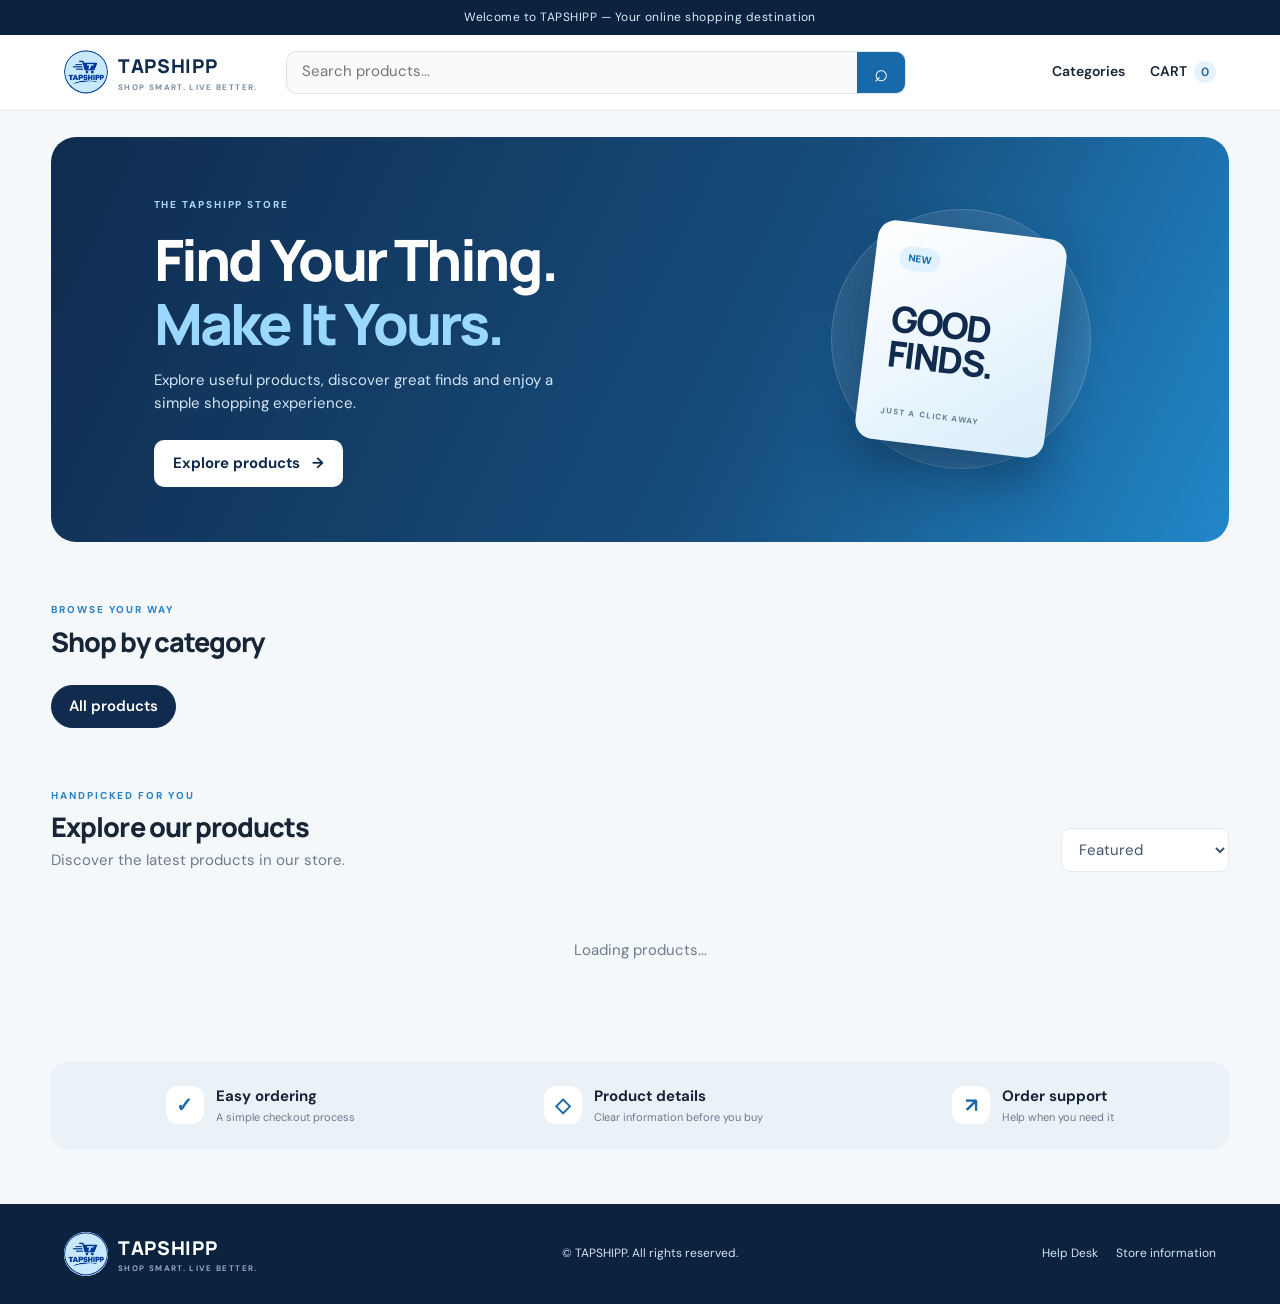
==== commit a76f1640: "Add files via upload" ====
--- a/index.html
+++ b/index.html
@@ -1,55 +1,184 @@
-<!doctype html>
-<html lang="en">
-<head>
-  <meta charset="utf-8">
-  <meta name="viewport" content="width=device-width, initial-scale=1">
-  <meta name="theme-color" content="#102b4e">
-  <title>TAPSHIPP | Shop Online</title>
-  <meta name="description" content="Discover products and shop online with TAPSHIPP.">
-  <link rel="stylesheet" href="style.css"><link rel="preconnect" href="https://script.google.com"><link rel="preconnect" href="https://script.googleusercontent.com">
-  <script defer src="app.js"></script>
-</head>
-<body data-page="home">
-  <div class="announcement">Welcome to TAPSHIPP — Your online shopping destination</div>
-  <header class="site-header">
-    <a class="brand" href="index.html"><img class="brand-mark" src="tapshipp-logo.png" alt="TAPSHIPP logo"><span>TAPSHIPP<small>SHOP SMART. LIVE BETTER.</small></span></a>
-    <form class="header-search" id="searchForm"><input id="searchInput" type="search" placeholder="Search products..." aria-label="Search products"><button aria-label="Search">⌕</button></form>
-    <nav class="header-actions"><a href="#categories">Categories</a><a class="cart-link" href="checkout.html">CART <span id="cartCount" class="count">0</span></a></nav>
-  </header>
-
-  <main>
-    <section class="hero">
-      <div class="hero-copy"><span class="eyebrow">THE TAPSHIPP STORE</span><h1>Find Your Thing.<br><em>Make It Yours.</em></h1><p>Explore useful products, discover great finds and enjoy a simple shopping experience.</p><a class="btn btn-light" href="#products">Explore products <span>→</span></a></div>
-      <div class="hero-art"><div class="hero-circle"></div><div class="hero-card"><span>NEW</span><strong>GOOD<br>FINDS.</strong><small>JUST A CLICK AWAY</small></div></div>
-    </section>
-
-    <section class="section" id="categories">
-      <div class="section-heading"><div><span class="eyebrow">BROWSE YOUR WAY</span><h2>Shop by category</h2></div></div>
-      <div id="categoryList" class="category-list"><button class="category-chip active" data-category="all">All products</button></div>
-    </section>
-
-    <section class="section" id="products">
-      <div class="section-heading product-heading"><div><span class="eyebrow">HANDPICKED FOR YOU</span><h2>Explore our products</h2><p class="muted" id="resultSummary">Discover the latest products in our store.</p></div>
-        <select id="sortSelect" class="sort-select" aria-label="Sort products"><option value="featured">Featured</option><option value="price-low">Price: low to high</option><option value="price-high">Price: high to low</option><option value="name">Name: A to Z</option></select>
-      </div>
-      <div id="productGrid" class="product-grid"><div class="loading">Loading products...</div></div>
-      <div id="emptyState" class="empty-state hidden"><strong>No products found</strong><p>Try another search or category.</p><button class="btn btn-outline" id="clearFilters">Clear filters</button></div>
-    </section>
-    <section class="trust-strip"><div><b>✓</b><span><strong>Easy ordering</strong><small>A simple checkout process</small></span></div><div><b>◇</b><span><strong>Product details</strong><small>Clear information before you buy</small></span></div><div><b>↗</b><span><strong>Order support</strong><small>Help when you need it</small></span></div></section>
-  </main>
-
-  <footer class="site-footer">
-  <a class="brand footer-brand" href="index.html">
-    <img class="brand-mark" src="tapshipp-logo.png" alt="TAPSHIPP logo">
-    <span>TAPSHIPP<small>SHOP SMART. LIVE BETTER.</small></span>
-  </a>
-
-  <p>© <span id="year"></span> TAPSHIPP. All rights reserved.</p>
-
-  <div>
-   <a href="https://docs.google.com/forms/d/e/1FAIpQLSd2cRMRgKp8Gcm7FqmXLo8nlB10rvt4RDgjiMleQ8uYyAydCQ/viewform?usp=dialog" target="_blank" rel="noopener noreferrer">
-  Help Desk
-</a>
-    <a href="store-information.html">Store information</a>
-  </div>
-</footer>+<!doctype html>
+<html lang="en">
+<head>
+  <meta charset="utf-8">
+  <meta name="viewport" content="width=device-width, initial-scale=1">
+  <meta name="theme-color" content="#102b4e">
+  <title>TAPSHIPP | Shop Online</title>
+  <meta name="description" content="Discover products and shop online with TAPSHIPP.">
+  <link rel="stylesheet" href="style.css"><link rel="preconnect" href="https://script.google.com"><link rel="preconnect" href="https://script.googleusercontent.com">
+  <script defer src="app.js"></script>
+
+  <style>
+    /* TAPSHIPP mobile-friendly motion: no product sliding or shrinking */
+    html { scroll-behavior: smooth; }
+    .announcement { animation: tapFade .35s ease both; }
+    .site-header { animation: tapFade .4s ease both; }
+    .hero-copy > * { animation: tapFade .45s ease both; }
+    .hero-copy > *:nth-child(2) { animation-delay: .05s; }
+    .hero-copy > *:nth-child(3) { animation-delay: .10s; }
+    .hero-copy > *:nth-child(4) { animation-delay: .15s; }
+    .hero-art { animation: tapFade .55s ease both; }
+    .hero-circle { animation: tapGlow 3.8s ease-in-out infinite; }
+    .hero-card { animation: tapGlow 4.5s ease-in-out infinite; }
+
+    /* Keep product cards at their natural size; no translate or scale effects. */
+    .product-grid { perspective: none !important; }
+    .product-grid > *,
+    .product-grid > *:hover,
+    .product-grid > .product-card,
+    .product-grid > .product-card:hover {
+      transform: none !important;
+    }
+    .product-grid > .product-card {
+      min-width: 0;
+      animation: productFade .28s ease-out both;
+      transition: box-shadow .2s ease, border-color .2s ease;
+    }
+    .product-grid > .product-card:hover {
+      box-shadow: 0 8px 22px rgba(16,43,78,.10);
+    }
+    .product-card img {
+      display: block;
+      width: 100%;
+      height: auto;
+      aspect-ratio: 1 / 1;
+      object-fit: contain;
+    }
+    .product-image-link {
+      display: block;
+      overflow: hidden;
+      background: #f7f9fc;
+    }
+    .product-card-body { min-width: 0; }
+    .product-card h3,
+    .product-card .price-row { overflow-wrap: anywhere; }
+    .product-card .card-actions { display: flex; gap: 8px; }
+    .product-card .card-actions > * { min-width: 0; flex: 1 1 0; }
+    .category-chip { transition: background-color .2s ease, box-shadow .2s ease; }
+    .category-chip:hover { transform: none !important; }
+    .trust-strip > div:hover,
+    .site-footer a:hover { transform: none !important; }
+
+    /* Product list layout scales up on desktop and remains readable on phones. */
+    @media (min-width: 701px) {
+      .product-grid {
+        display: grid;
+        grid-template-columns: repeat(auto-fill, minmax(230px, 1fr));
+        gap: 22px;
+      }
+    }
+    @media (max-width: 700px) {
+      .product-grid {
+        display: grid;
+        grid-template-columns: repeat(2, minmax(0, 1fr));
+        gap: 12px;
+      }
+      .product-card { border-radius: 12px; overflow: hidden; }
+      .product-card-body { padding: 10px !important; }
+      .product-card h3 { font-size: clamp(13px, 3.5vw, 16px); line-height: 1.35; }
+      .product-card .price { font-size: clamp(14px, 3.8vw, 17px); }
+      .product-card .mrp { font-size: 11px; }
+      .product-card .product-category { font-size: 10px; }
+      .product-card .card-actions { gap: 6px; }
+      .product-card .card-actions .btn {
+        min-height: 38px;
+        padding: 8px 6px;
+        font-size: 11px;
+        white-space: nowrap;
+      }
+      .product-heading {
+        align-items: flex-start;
+        gap: 12px;
+        flex-wrap: wrap;
+      }
+      .sort-select { max-width: 100%; }
+      .category-list {
+        display: flex;
+        gap: 8px;
+        overflow-x: auto;
+        padding: 4px 2px 10px;
+        -webkit-overflow-scrolling: touch;
+        scrollbar-width: thin;
+      }
+      .category-chip { flex: 0 0 auto; }
+      .hero { overflow: hidden; }
+      .trust-strip { gap: 14px; }
+    }
+    @media (max-width: 360px) {
+      .product-grid { gap: 9px; }
+      .product-card-body { padding: 8px !important; }
+      .product-card .card-actions { flex-direction: column; }
+      .product-card .card-actions .btn { width: 100%; }
+    }
+
+    @keyframes tapFade {
+      from { opacity: .65; }
+      to { opacity: 1; }
+    }
+    @keyframes productFade {
+      from { opacity: .72; }
+      to { opacity: 1; }
+    }
+    @keyframes tapGlow {
+      0%, 100% { filter: drop-shadow(0 0 0 rgba(16,43,78,0)); }
+      50% { filter: drop-shadow(0 5px 12px rgba(16,43,78,.10)); }
+    }
+    @media (prefers-reduced-motion: reduce) {
+      *, *::before, *::after {
+        animation: none !important;
+        transition: none !important;
+        scroll-behavior: auto !important;
+      }
+    }
+  </style>
+
+
+</head>
+<body data-page="home">
+  <div class="announcement">Welcome to TAPSHIPP — Your online shopping destination</div>
+  <header class="site-header">
+    <a class="brand" href="index.html"><img class="brand-mark" src="tapshipp-logo.png" alt="TAPSHIPP logo"><span>TAPSHIPP<small>SHOP SMART. LIVE BETTER.</small></span></a>
+    <form class="header-search" id="searchForm"><input id="searchInput" type="search" placeholder="Search products..." aria-label="Search products"><button aria-label="Search">⌕</button></form>
+    <nav class="header-actions"><a href="#categories">Categories</a><a class="cart-link" href="checkout.html">CART <span id="cartCount" class="count">0</span></a></nav>
+  </header>
+
+  <main>
+    <section class="hero">
+      <div class="hero-copy"><span class="eyebrow">THE TAPSHIPP STORE</span><h1>Find Your Thing.<br><em>Make It Yours.</em></h1><p>Explore useful products, discover great finds and enjoy a simple shopping experience.</p><a class="btn btn-light" href="#products">Explore products <span>→</span></a></div>
+      <div class="hero-art"><div class="hero-circle"></div><div class="hero-card"><span>NEW</span><strong>GOOD<br>FINDS.</strong><small>JUST A CLICK AWAY</small></div></div>
+    </section>
+
+    <section class="section" id="categories">
+      <div class="section-heading"><div><span class="eyebrow">BROWSE YOUR WAY</span><h2>Shop by category</h2></div></div>
+      <div id="categoryList" class="category-list"><button class="category-chip active" data-category="all">All products</button></div>
+    </section>
+
+    <section class="section" id="products">
+      <div class="section-heading product-heading"><div><span class="eyebrow">HANDPICKED FOR YOU</span><h2>Explore our products</h2><p class="muted" id="resultSummary">Discover the latest products in our store.</p></div>
+        <select id="sortSelect" class="sort-select" aria-label="Sort products"><option value="featured">Featured</option><option value="price-low">Price: low to high</option><option value="price-high">Price: high to low</option><option value="name">Name: A to Z</option></select>
+      </div>
+      <div id="productGrid" class="product-grid"><div class="loading">Loading products...</div></div>
+      <div id="emptyState" class="empty-state hidden"><strong>No products found</strong><p>Try another search or category.</p><button class="btn btn-outline" id="clearFilters">Clear filters</button></div>
+    </section>
+    <section class="trust-strip"><div><b>✓</b><span><strong>Easy ordering</strong><small>A simple checkout process</small></span></div><div><b>◇</b><span><strong>Product details</strong><small>Clear information before you buy</small></span></div><div><b>↗</b><span><strong>Order support</strong><small>Help when you need it</small></span></div></section>
+  </main>
+
+  <footer class="site-footer">
+  <a class="brand footer-brand" href="index.html">
+    <img class="brand-mark" src="tapshipp-logo.png" alt="TAPSHIPP logo">
+    <span>TAPSHIPP<small>SHOP SMART. LIVE BETTER.</small></span>
+  </a>
+
+  <p>© <span id="year"></span> TAPSHIPP. All rights reserved.</p>
+
+  <div>
+   <a href="https://docs.google.com/forms/d/e/1FAIpQLSd2cRMRgKp8Gcm7FqmXLo8nlB10rvt4RDgjiMleQ8uYyAydCQ/viewform?usp=dialog" target="_blank" rel="noopener noreferrer">
+  Help Desk
+</a>
+    <a href="store-information.html">Store information</a>
+  </div>
+</footer>
+
+</body>
+</html>
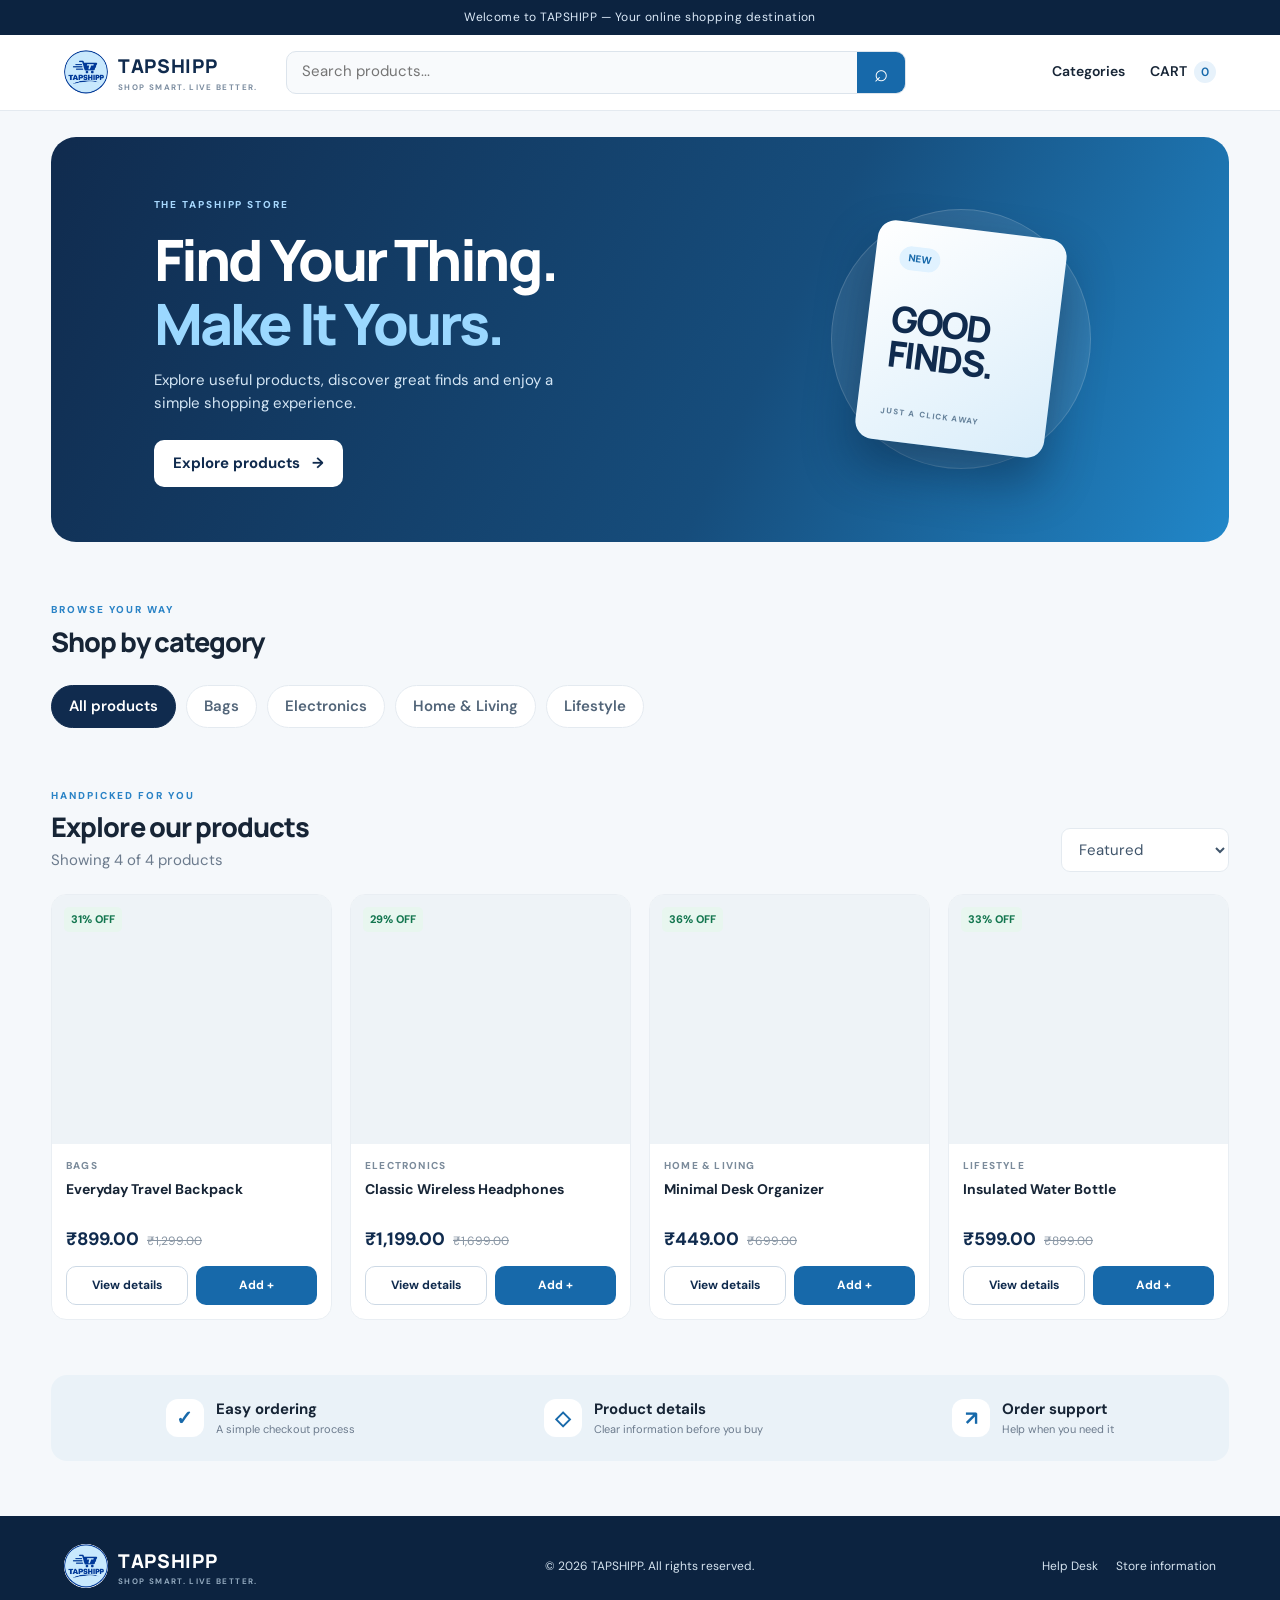
==== commit 2949cea5: "Add files via upload" ====
--- a/index.html
+++ b/index.html
@@ -10,129 +10,82 @@
   <script defer src="app.js"></script>
 
   <style>
-    /* TAPSHIPP mobile-friendly motion: no product sliding or shrinking */
+    /* TAPSHIPP motion upgrade — visual effects only */
     html { scroll-behavior: smooth; }
-    .announcement { animation: tapFade .35s ease both; }
-    .site-header { animation: tapFade .4s ease both; }
-    .hero-copy > * { animation: tapFade .45s ease both; }
-    .hero-copy > *:nth-child(2) { animation-delay: .05s; }
-    .hero-copy > *:nth-child(3) { animation-delay: .10s; }
-    .hero-copy > *:nth-child(4) { animation-delay: .15s; }
-    .hero-art { animation: tapFade .55s ease both; }
-    .hero-circle { animation: tapGlow 3.8s ease-in-out infinite; }
-    .hero-card { animation: tapGlow 4.5s ease-in-out infinite; }
+    .announcement { animation: announcement-drop .7s cubic-bezier(.2,.8,.2,1) both; }
+    .site-header { animation: header-drop .8s cubic-bezier(.2,.8,.2,1) both; }
+    .brand-mark { transition: transform .35s ease, filter .35s ease; }
+    .brand:hover .brand-mark { transform: rotate(-5deg) scale(1.07); filter: drop-shadow(0 5px 10px #102b4e25); }
 
-    /* Keep product cards at their natural size; no translate or scale effects. */
-    .product-grid { perspective: none !important; }
-    .product-grid > *,
-    .product-grid > *:hover,
-    .product-grid > .product-card,
-    .product-grid > .product-card:hover {
-      transform: none !important;
-    }
-    .product-grid > .product-card {
-      min-width: 0;
-      animation: productFade .28s ease-out both;
-      transition: box-shadow .2s ease, border-color .2s ease;
-    }
-    .product-grid > .product-card:hover {
-      box-shadow: 0 8px 22px rgba(16,43,78,.10);
-    }
-    .product-card img {
-      display: block;
-      width: 100%;
-      height: auto;
-      aspect-ratio: 1 / 1;
-      object-fit: contain;
-    }
-    .product-image-link {
-      display: block;
-      overflow: hidden;
-      background: #f7f9fc;
-    }
-    .product-card-body { min-width: 0; }
-    .product-card h3,
-    .product-card .price-row { overflow-wrap: anywhere; }
-    .product-card .card-actions { display: flex; gap: 8px; }
-    .product-card .card-actions > * { min-width: 0; flex: 1 1 0; }
-    .category-chip { transition: background-color .2s ease, box-shadow .2s ease; }
-    .category-chip:hover { transform: none !important; }
-    .trust-strip > div:hover,
-    .site-footer a:hover { transform: none !important; }
+    .hero { overflow: hidden; isolation: isolate; }
+    .hero-copy > * { animation: hero-enter .8s cubic-bezier(.2,.8,.2,1) both; }
+    .hero-copy > *:nth-child(1) { animation-delay: .12s; }
+    .hero-copy > *:nth-child(2) { animation-delay: .22s; }
+    .hero-copy > *:nth-child(3) { animation-delay: .34s; }
+    .hero-copy > *:nth-child(4) { animation-delay: .46s; }
+    .hero-art { animation: hero-art-enter 1s cubic-bezier(.2,.8,.2,1) .25s both; }
+    .hero-circle { animation: soft-pulse 5s ease-in-out infinite; }
+    .hero-card { animation: card-float 5s ease-in-out 1.2s infinite; transition: transform .35s ease, box-shadow .35s ease; }
+    .hero-card:hover { transform: translateY(-8px) rotate(1deg); box-shadow: 0 24px 55px #061a3033; }
 
-    /* Product list layout scales up on desktop and remains readable on phones. */
-    @media (min-width: 701px) {
-      .product-grid {
-        display: grid;
-        grid-template-columns: repeat(auto-fill, minmax(230px, 1fr));
-        gap: 22px;
-      }
+    .section-heading { transition: transform .5s ease, opacity .5s ease; }
+    .category-chip { transition: transform .25s ease, box-shadow .25s ease, background-color .25s ease; }
+    .category-chip:hover { transform: translateY(-4px); box-shadow: 0 8px 20px #102b4e18; }
+    .product-grid { perspective: 1000px; }
+    .product-grid > * { transition: transform .35s ease, box-shadow .35s ease; }
+    .product-grid > *:hover { transform: translateY(-7px); }
+    .trust-strip > div { transition: transform .3s ease; }
+    .trust-strip > div:hover { transform: translateY(-5px); }
+    .trust-strip b { transition: transform .35s ease; }
+    .trust-strip > div:hover b { transform: scale(1.15) rotate(-8deg); }
+    .site-footer a { transition: opacity .25s ease, transform .25s ease; }
+    .site-footer a:hover { opacity: .78; transform: translateY(-2px); }
+
+    /* Scroll reveals are enabled only after JavaScript initializes. */
+    .motion-ready .reveal-on-scroll { opacity: 0; transform: translateY(28px); transition: opacity .75s ease, transform .75s cubic-bezier(.2,.8,.2,1); }
+    /* Never hide the catalogue or its cards while scroll observers run. */
+    .motion-ready #productGrid,
+    .motion-ready #productGrid > *,
+    .motion-ready .category-list { opacity: 1; transform: none; }
+    .product-grid > .product-card { animation: product-card-in .48s cubic-bezier(.2,.8,.2,1) both; }
+    .product-grid > .product-card:nth-child(2) { animation-delay: .04s; }
+    .product-grid > .product-card:nth-child(3) { animation-delay: .08s; }
+    .product-grid > .product-card:nth-child(4) { animation-delay: .12s; }
+    .product-grid > .product-card:nth-child(5) { animation-delay: .16s; }
+    .product-grid > .product-card:nth-child(6) { animation-delay: .20s; }
+    .catalog-loading { grid-column: 1 / -1; min-height: 150px; display: flex; align-items: center; justify-content: center; gap: 12px; color: #52647a; font-weight: 600; }
+    .loading-spinner { width: 22px; height: 22px; border: 3px solid #dce5ef; border-top-color: #102b4e; border-radius: 50%; animation: catalog-spin .8s linear infinite; }
+    @keyframes catalog-spin { to { transform: rotate(360deg); } }
+    @keyframes product-card-in { from { opacity: 0; transform: translateY(16px) scale(.985); } to { opacity: 1; transform: translateY(0) scale(1); } }
+    .motion-ready .reveal-on-scroll.is-visible { opacity: 1; transform: translateY(0); }
+    .motion-ready .reveal-left { transform: translateX(-32px); }
+    .motion-ready .reveal-right { transform: translateX(32px); }
+    .motion-ready .reveal-left.is-visible,
+    .motion-ready .reveal-right.is-visible { transform: translateX(0); }
+
+    @keyframes announcement-drop { from { opacity: 0; transform: translateY(-100%); } to { opacity: 1; transform: translateY(0); } }
+    @keyframes header-drop { from { opacity: 0; transform: translateY(-22px); } to { opacity: 1; transform: translateY(0); } }
+    @keyframes hero-enter { from { opacity: 0; transform: translateY(22px); } to { opacity: 1; transform: translateY(0); } }
+    @keyframes hero-art-enter { from { opacity: 0; transform: translateX(35px) scale(.96); } to { opacity: 1; transform: translateX(0) scale(1); } }
+    @keyframes soft-pulse { 0%,100% { transform: scale(1); } 50% { transform: scale(1.035); } }
+    @keyframes card-float { 0%,100% { translate: 0 0; } 50% { translate: 0 -9px; } }
+
+    @media (prefers-reduced-motion: reduce) {
+      *, *::before, *::after { scroll-behavior: auto !important; animation-duration: .01ms !important; animation-iteration-count: 1 !important; transition-duration: .01ms !important; }
+      .motion-ready .reveal-on-scroll { opacity: 1; transform: none; }
     }
     @media (max-width: 700px) {
-      .product-grid {
-        display: grid;
-        grid-template-columns: repeat(2, minmax(0, 1fr));
-        gap: 12px;
-      }
-      .product-card { border-radius: 12px; overflow: hidden; }
-      .product-card-body { padding: 10px !important; }
-      .product-card h3 { font-size: clamp(13px, 3.5vw, 16px); line-height: 1.35; }
-      .product-card .price { font-size: clamp(14px, 3.8vw, 17px); }
-      .product-card .mrp { font-size: 11px; }
-      .product-card .product-category { font-size: 10px; }
-      .product-card .card-actions { gap: 6px; }
-      .product-card .card-actions .btn {
-        min-height: 38px;
-        padding: 8px 6px;
-        font-size: 11px;
-        white-space: nowrap;
-      }
-      .product-heading {
-        align-items: flex-start;
-        gap: 12px;
-        flex-wrap: wrap;
-      }
-      .sort-select { max-width: 100%; }
-      .category-list {
-        display: flex;
-        gap: 8px;
-        overflow-x: auto;
-        padding: 4px 2px 10px;
-        -webkit-overflow-scrolling: touch;
-        scrollbar-width: thin;
-      }
-      .category-chip { flex: 0 0 auto; }
-      .hero { overflow: hidden; }
-      .trust-strip { gap: 14px; }
-    }
-    @media (max-width: 360px) {
-      .product-grid { gap: 9px; }
-      .product-card-body { padding: 8px !important; }
-      .product-card .card-actions { flex-direction: column; }
-      .product-card .card-actions .btn { width: 100%; }
-    }
-
-    @keyframes tapFade {
-      from { opacity: .65; }
-      to { opacity: 1; }
-    }
-    @keyframes productFade {
-      from { opacity: .72; }
-      to { opacity: 1; }
-    }
-    @keyframes tapGlow {
-      0%, 100% { filter: drop-shadow(0 0 0 rgba(16,43,78,0)); }
-      50% { filter: drop-shadow(0 5px 12px rgba(16,43,78,.10)); }
+      .hero-art { animation-duration: .8s; }
+      .hero-card { animation-duration: 6s; }
+      .motion-ready .reveal-on-scroll { transform: translateY(18px); }
+      .motion-ready .reveal-left, .motion-ready .reveal-right { transform: translateY(18px); }
+      .motion-ready .reveal-on-scroll.is-visible { transform: translateY(0); }
     }
     @media (prefers-reduced-motion: reduce) {
-      *, *::before, *::after {
-        animation: none !important;
-        transition: none !important;
-        scroll-behavior: auto !important;
-      }
+      *, *::before, *::after { animation-duration: .01ms !important; animation-iteration-count: 1 !important; scroll-behavior: auto !important; transition-duration: .01ms !important; }
+      .motion-ready .reveal-on-scroll { opacity: 1; transform: none; }
     }
   </style>
-
 
 </head>
 <body data-page="home">
@@ -180,5 +133,54 @@
   </div>
 </footer>
 
+
+  <script>
+    /* Lightweight scroll animation; does not interfere with app.js. */
+    (() => {
+      const initMotion = () => {
+        const body = document.body;
+        body.classList.add('motion-ready');
+
+        const revealTargets = [
+          ...document.querySelectorAll(
+            'main > .section, main > .trust-strip, .section-heading, .site-footer'
+          )
+        ];
+
+        revealTargets.forEach((el, index) => {
+          if (!el.classList.contains('reveal-on-scroll')) {
+            el.classList.add('reveal-on-scroll');
+            if (index % 3 === 1) el.classList.add('reveal-left');
+            if (index % 3 === 2) el.classList.add('reveal-right');
+          }
+        });
+
+        if (!('IntersectionObserver' in window)) {
+          document.querySelectorAll('.reveal-on-scroll').forEach(el => el.classList.add('is-visible'));
+          return;
+        }
+
+        const observer = new IntersectionObserver((entries, currentObserver) => {
+          entries.forEach(entry => {
+            if (entry.isIntersecting) {
+              entry.target.classList.add('is-visible');
+              currentObserver.unobserve(entry.target);
+            }
+          });
+        }, { threshold: 0.12, rootMargin: '0px 0px -35px 0px' });
+
+        document.querySelectorAll('.reveal-on-scroll').forEach(el => observer.observe(el));
+
+        /* Product cards animate on insertion via CSS; do not delay them on scroll. */
+      };
+
+      if (document.readyState === 'loading') {
+        document.addEventListener('DOMContentLoaded', initMotion, { once: true });
+      } else {
+        initMotion();
+      }
+    })();
+  </script>
+
 </body>
 </html>
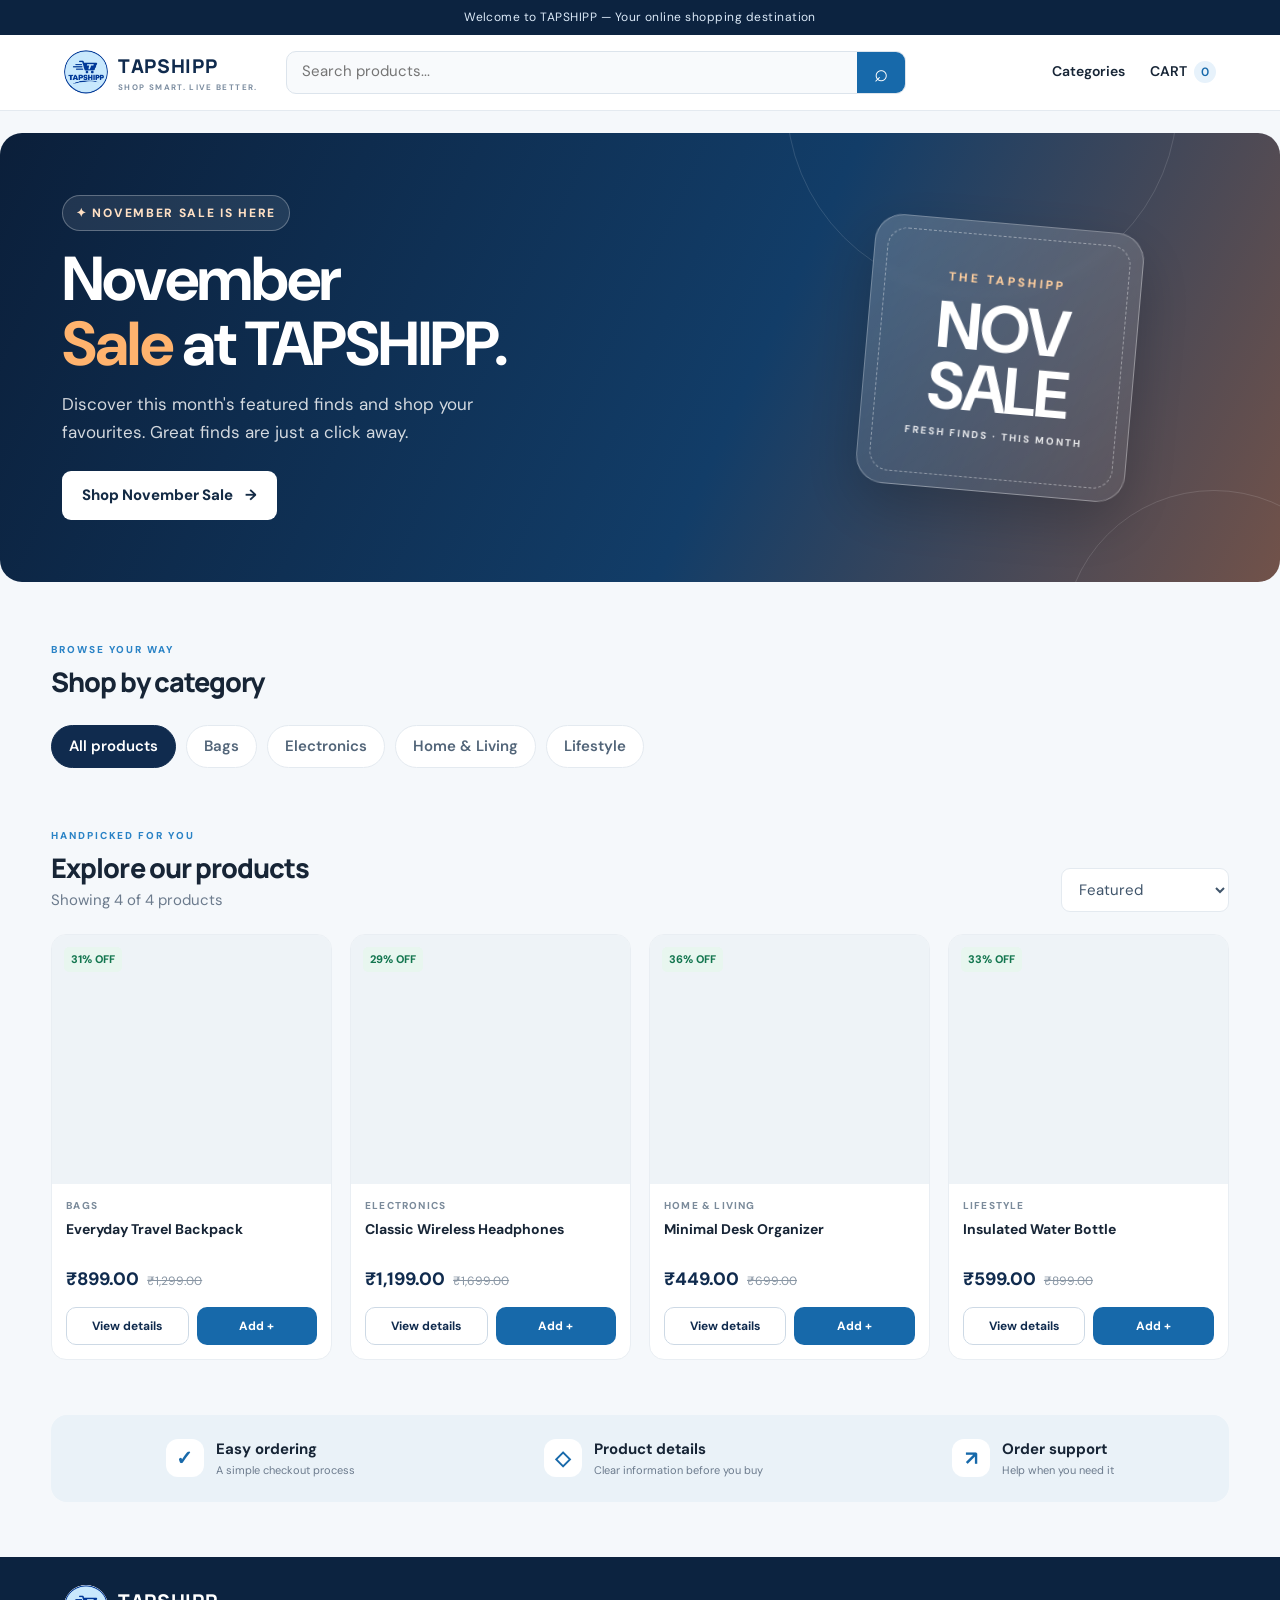
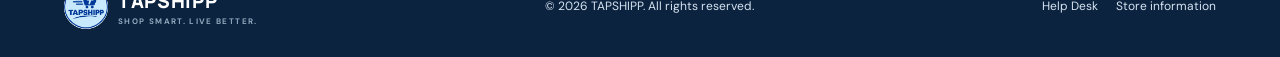
==== commit 00d2b0d8: "Rename index.html.html to index.html" ====
--- a/index.html
+++ b/index.html
@@ -6,87 +6,149 @@
   <meta name="theme-color" content="#102b4e">
   <title>TAPSHIPP | Shop Online</title>
   <meta name="description" content="Discover products and shop online with TAPSHIPP.">
-  <link rel="stylesheet" href="style.css"><link rel="preconnect" href="https://script.google.com"><link rel="preconnect" href="https://script.googleusercontent.com">
+  <link rel="stylesheet" href="style.css">
+  <style>
+    /* TAPSHIPP November Sale hero — isolated styles; storefront functionality unchanged */
+    .november-hero {
+      position: relative;
+      isolation: isolate;
+      overflow: hidden;
+      display: grid;
+      grid-template-columns: minmax(0, 1.2fr) minmax(240px, .8fr);
+      align-items: center;
+      gap: clamp(24px, 5vw, 64px);
+      min-height: 340px;
+      margin: 22px auto 0;
+      padding: clamp(28px, 5vw, 62px);
+      border-radius: 22px;
+      color: #fff;
+      background: linear-gradient(115deg, #0b1f3a 0%, #123d68 58%, #e46b25 150%);
+      box-sizing: border-box;
+    }
+    .november-hero::before,
+    .november-hero::after {
+      content: "";
+      position: absolute;
+      z-index: -1;
+      border: 1px solid rgba(255,255,255,.13);
+      border-radius: 50%;
+      pointer-events: none;
+    }
+    .november-hero::before { width: 390px; height: 390px; right: 8%; top: -230px; }
+    .november-hero::after { width: 300px; height: 300px; right: -85px; bottom: -210px; }
+    .november-copy { max-width: 620px; }
+    .november-kicker {
+      display: inline-flex;
+      align-items: center;
+      gap: 8px;
+      margin-bottom: 16px;
+      padding: 8px 13px;
+      border: 1px solid rgba(255,255,255,.28);
+      border-radius: 999px;
+      color: #ffe0c4;
+      background: rgba(255,255,255,.09);
+      font-size: 12px;
+      font-weight: 800;
+      letter-spacing: 1.7px;
+      text-transform: uppercase;
+    }
+    .november-copy h1 {
+      margin: 0 0 14px;
+      color: #fff;
+      font-size: clamp(36px, 5.4vw, 62px);
+      line-height: 1.04;
+      letter-spacing: -1.8px;
+    }
+    .november-copy h1 em { color: #ffb36e; font-style: normal; }
+    .november-copy p {
+      max-width: 490px;
+      margin: 0 0 25px;
+      color: rgba(255,255,255,.82);
+      font-size: clamp(14px, 1.5vw, 17px);
+      line-height: 1.65;
+    }
+    .november-cta {
+      display: inline-flex;
+      align-items: center;
+      gap: 12px;
+      padding: 13px 20px;
+      border-radius: 9px;
+      color: #142b45 !important;
+      background: #fff;
+      font-weight: 800;
+      text-decoration: none;
+      transition: transform .2s ease, box-shadow .2s ease;
+    }
+    .november-cta:hover { transform: translateY(-2px); box-shadow: 0 9px 24px rgba(0,0,0,.2); }
+    .november-art {
+      display: flex;
+      justify-content: center;
+      align-items: center;
+      min-height: 220px;
+    }
+    .november-sale-card {
+      position: relative;
+      display: flex;
+      flex-direction: column;
+      justify-content: center;
+      align-items: center;
+      width: min(100%, 270px);
+      aspect-ratio: 1 / 1;
+      border: 1px solid rgba(255,255,255,.3);
+      border-radius: 28px;
+      background: linear-gradient(145deg, rgba(255,255,255,.2), rgba(255,255,255,.06));
+      box-shadow: 0 22px 55px rgba(0,0,0,.2);
+      transform: rotate(5deg);
+      text-align: center;
+      backdrop-filter: blur(5px);
+    }
+    .november-sale-card::before {
+      content: "";
+      position: absolute;
+      inset: 12px;
+      border: 1px dashed rgba(255,255,255,.4);
+      border-radius: 20px;
+    }
+    .november-sale-card span {
+      color: #ffcf9f;
+      font-size: 12px;
+      font-weight: 800;
+      letter-spacing: 3px;
+    }
+    .november-sale-card strong {
+      margin: 10px 0 7px;
+      color: #fff;
+      font-size: clamp(43px, 6vw, 66px);
+      line-height: .92;
+      letter-spacing: -2px;
+    }
+    .november-sale-card small {
+      color: rgba(255,255,255,.85);
+      font-size: 10px;
+      font-weight: 800;
+      letter-spacing: 2px;
+    }
+    @media (max-width: 700px) {
+      .november-hero {
+        grid-template-columns: 1fr;
+        gap: 10px;
+        min-height: 0;
+        margin-top: 12px;
+        padding: 30px 23px 22px;
+        border-radius: 16px;
+      }
+      .november-copy h1 { font-size: clamp(37px, 10vw, 50px); }
+      .november-art { min-height: 175px; }
+      .november-sale-card { width: 165px; }
+      .november-sale-card strong { font-size: 43px; }
+    }
+    @media (prefers-reduced-motion: reduce) {
+      .november-cta { transition: none; }
+    }
+  </style>
+
+  <link rel="preconnect" href="https://script.google.com"><link rel="preconnect" href="https://script.googleusercontent.com">
   <script defer src="app.js"></script>
-
-  <style>
-    /* TAPSHIPP motion upgrade — visual effects only */
-    html { scroll-behavior: smooth; }
-    .announcement { animation: announcement-drop .7s cubic-bezier(.2,.8,.2,1) both; }
-    .site-header { animation: header-drop .8s cubic-bezier(.2,.8,.2,1) both; }
-    .brand-mark { transition: transform .35s ease, filter .35s ease; }
-    .brand:hover .brand-mark { transform: rotate(-5deg) scale(1.07); filter: drop-shadow(0 5px 10px #102b4e25); }
-
-    .hero { overflow: hidden; isolation: isolate; }
-    .hero-copy > * { animation: hero-enter .8s cubic-bezier(.2,.8,.2,1) both; }
-    .hero-copy > *:nth-child(1) { animation-delay: .12s; }
-    .hero-copy > *:nth-child(2) { animation-delay: .22s; }
-    .hero-copy > *:nth-child(3) { animation-delay: .34s; }
-    .hero-copy > *:nth-child(4) { animation-delay: .46s; }
-    .hero-art { animation: hero-art-enter 1s cubic-bezier(.2,.8,.2,1) .25s both; }
-    .hero-circle { animation: soft-pulse 5s ease-in-out infinite; }
-    .hero-card { animation: card-float 5s ease-in-out 1.2s infinite; transition: transform .35s ease, box-shadow .35s ease; }
-    .hero-card:hover { transform: translateY(-8px) rotate(1deg); box-shadow: 0 24px 55px #061a3033; }
-
-    .section-heading { transition: transform .5s ease, opacity .5s ease; }
-    .category-chip { transition: transform .25s ease, box-shadow .25s ease, background-color .25s ease; }
-    .category-chip:hover { transform: translateY(-4px); box-shadow: 0 8px 20px #102b4e18; }
-    .product-grid { perspective: 1000px; }
-    .product-grid > * { transition: transform .35s ease, box-shadow .35s ease; }
-    .product-grid > *:hover { transform: translateY(-7px); }
-    .trust-strip > div { transition: transform .3s ease; }
-    .trust-strip > div:hover { transform: translateY(-5px); }
-    .trust-strip b { transition: transform .35s ease; }
-    .trust-strip > div:hover b { transform: scale(1.15) rotate(-8deg); }
-    .site-footer a { transition: opacity .25s ease, transform .25s ease; }
-    .site-footer a:hover { opacity: .78; transform: translateY(-2px); }
-
-    /* Scroll reveals are enabled only after JavaScript initializes. */
-    .motion-ready .reveal-on-scroll { opacity: 0; transform: translateY(28px); transition: opacity .75s ease, transform .75s cubic-bezier(.2,.8,.2,1); }
-    /* Never hide the catalogue or its cards while scroll observers run. */
-    .motion-ready #productGrid,
-    .motion-ready #productGrid > *,
-    .motion-ready .category-list { opacity: 1; transform: none; }
-    .product-grid > .product-card { animation: product-card-in .48s cubic-bezier(.2,.8,.2,1) both; }
-    .product-grid > .product-card:nth-child(2) { animation-delay: .04s; }
-    .product-grid > .product-card:nth-child(3) { animation-delay: .08s; }
-    .product-grid > .product-card:nth-child(4) { animation-delay: .12s; }
-    .product-grid > .product-card:nth-child(5) { animation-delay: .16s; }
-    .product-grid > .product-card:nth-child(6) { animation-delay: .20s; }
-    .catalog-loading { grid-column: 1 / -1; min-height: 150px; display: flex; align-items: center; justify-content: center; gap: 12px; color: #52647a; font-weight: 600; }
-    .loading-spinner { width: 22px; height: 22px; border: 3px solid #dce5ef; border-top-color: #102b4e; border-radius: 50%; animation: catalog-spin .8s linear infinite; }
-    @keyframes catalog-spin { to { transform: rotate(360deg); } }
-    @keyframes product-card-in { from { opacity: 0; transform: translateY(16px) scale(.985); } to { opacity: 1; transform: translateY(0) scale(1); } }
-    .motion-ready .reveal-on-scroll.is-visible { opacity: 1; transform: translateY(0); }
-    .motion-ready .reveal-left { transform: translateX(-32px); }
-    .motion-ready .reveal-right { transform: translateX(32px); }
-    .motion-ready .reveal-left.is-visible,
-    .motion-ready .reveal-right.is-visible { transform: translateX(0); }
-
-    @keyframes announcement-drop { from { opacity: 0; transform: translateY(-100%); } to { opacity: 1; transform: translateY(0); } }
-    @keyframes header-drop { from { opacity: 0; transform: translateY(-22px); } to { opacity: 1; transform: translateY(0); } }
-    @keyframes hero-enter { from { opacity: 0; transform: translateY(22px); } to { opacity: 1; transform: translateY(0); } }
-    @keyframes hero-art-enter { from { opacity: 0; transform: translateX(35px) scale(.96); } to { opacity: 1; transform: translateX(0) scale(1); } }
-    @keyframes soft-pulse { 0%,100% { transform: scale(1); } 50% { transform: scale(1.035); } }
-    @keyframes card-float { 0%,100% { translate: 0 0; } 50% { translate: 0 -9px; } }
-
-    @media (prefers-reduced-motion: reduce) {
-      *, *::before, *::after { scroll-behavior: auto !important; animation-duration: .01ms !important; animation-iteration-count: 1 !important; transition-duration: .01ms !important; }
-      .motion-ready .reveal-on-scroll { opacity: 1; transform: none; }
-    }
-    @media (max-width: 700px) {
-      .hero-art { animation-duration: .8s; }
-      .hero-card { animation-duration: 6s; }
-      .motion-ready .reveal-on-scroll { transform: translateY(18px); }
-      .motion-ready .reveal-left, .motion-ready .reveal-right { transform: translateY(18px); }
-      .motion-ready .reveal-on-scroll.is-visible { transform: translateY(0); }
-    }
-    @media (prefers-reduced-motion: reduce) {
-      *, *::before, *::after { animation-duration: .01ms !important; animation-iteration-count: 1 !important; scroll-behavior: auto !important; transition-duration: .01ms !important; }
-      .motion-ready .reveal-on-scroll { opacity: 1; transform: none; }
-    }
-  </style>
-
 </head>
 <body data-page="home">
   <div class="announcement">Welcome to TAPSHIPP — Your online shopping destination</div>
@@ -97,9 +159,20 @@
   </header>
 
   <main>
-    <section class="hero">
-      <div class="hero-copy"><span class="eyebrow">THE TAPSHIPP STORE</span><h1>Find Your Thing.<br><em>Make It Yours.</em></h1><p>Explore useful products, discover great finds and enjoy a simple shopping experience.</p><a class="btn btn-light" href="#products">Explore products <span>→</span></a></div>
-      <div class="hero-art"><div class="hero-circle"></div><div class="hero-card"><span>NEW</span><strong>GOOD<br>FINDS.</strong><small>JUST A CLICK AWAY</small></div></div>
+    <section class="november-hero" aria-label="TAPSHIPP November Sale">
+      <div class="november-copy">
+        <span class="november-kicker">✦ November Sale is here</span>
+        <h1>November<br><em>Sale</em> at TAPSHIPP.</h1>
+        <p>Discover this month's featured finds and shop your favourites. Great finds are just a click away.</p>
+        <a class="november-cta" href="#products">Shop November Sale <span aria-hidden="true">→</span></a>
+      </div>
+      <div class="november-art" aria-hidden="true">
+        <div class="november-sale-card">
+          <span>THE TAPSHIPP</span>
+          <strong>NOV<br>SALE</strong>
+          <small>FRESH FINDS · THIS MONTH</small>
+        </div>
+      </div>
     </section>
 
     <section class="section" id="categories">
@@ -132,55 +205,3 @@
     <a href="store-information.html">Store information</a>
   </div>
 </footer>
-
-
-  <script>
-    /* Lightweight scroll animation; does not interfere with app.js. */
-    (() => {
-      const initMotion = () => {
-        const body = document.body;
-        body.classList.add('motion-ready');
-
-        const revealTargets = [
-          ...document.querySelectorAll(
-            'main > .section, main > .trust-strip, .section-heading, .site-footer'
-          )
-        ];
-
-        revealTargets.forEach((el, index) => {
-          if (!el.classList.contains('reveal-on-scroll')) {
-            el.classList.add('reveal-on-scroll');
-            if (index % 3 === 1) el.classList.add('reveal-left');
-            if (index % 3 === 2) el.classList.add('reveal-right');
-          }
-        });
-
-        if (!('IntersectionObserver' in window)) {
-          document.querySelectorAll('.reveal-on-scroll').forEach(el => el.classList.add('is-visible'));
-          return;
-        }
-
-        const observer = new IntersectionObserver((entries, currentObserver) => {
-          entries.forEach(entry => {
-            if (entry.isIntersecting) {
-              entry.target.classList.add('is-visible');
-              currentObserver.unobserve(entry.target);
-            }
-          });
-        }, { threshold: 0.12, rootMargin: '0px 0px -35px 0px' });
-
-        document.querySelectorAll('.reveal-on-scroll').forEach(el => observer.observe(el));
-
-        /* Product cards animate on insertion via CSS; do not delay them on scroll. */
-      };
-
-      if (document.readyState === 'loading') {
-        document.addEventListener('DOMContentLoaded', initMotion, { once: true });
-      } else {
-        initMotion();
-      }
-    })();
-  </script>
-
-</body>
-</html>
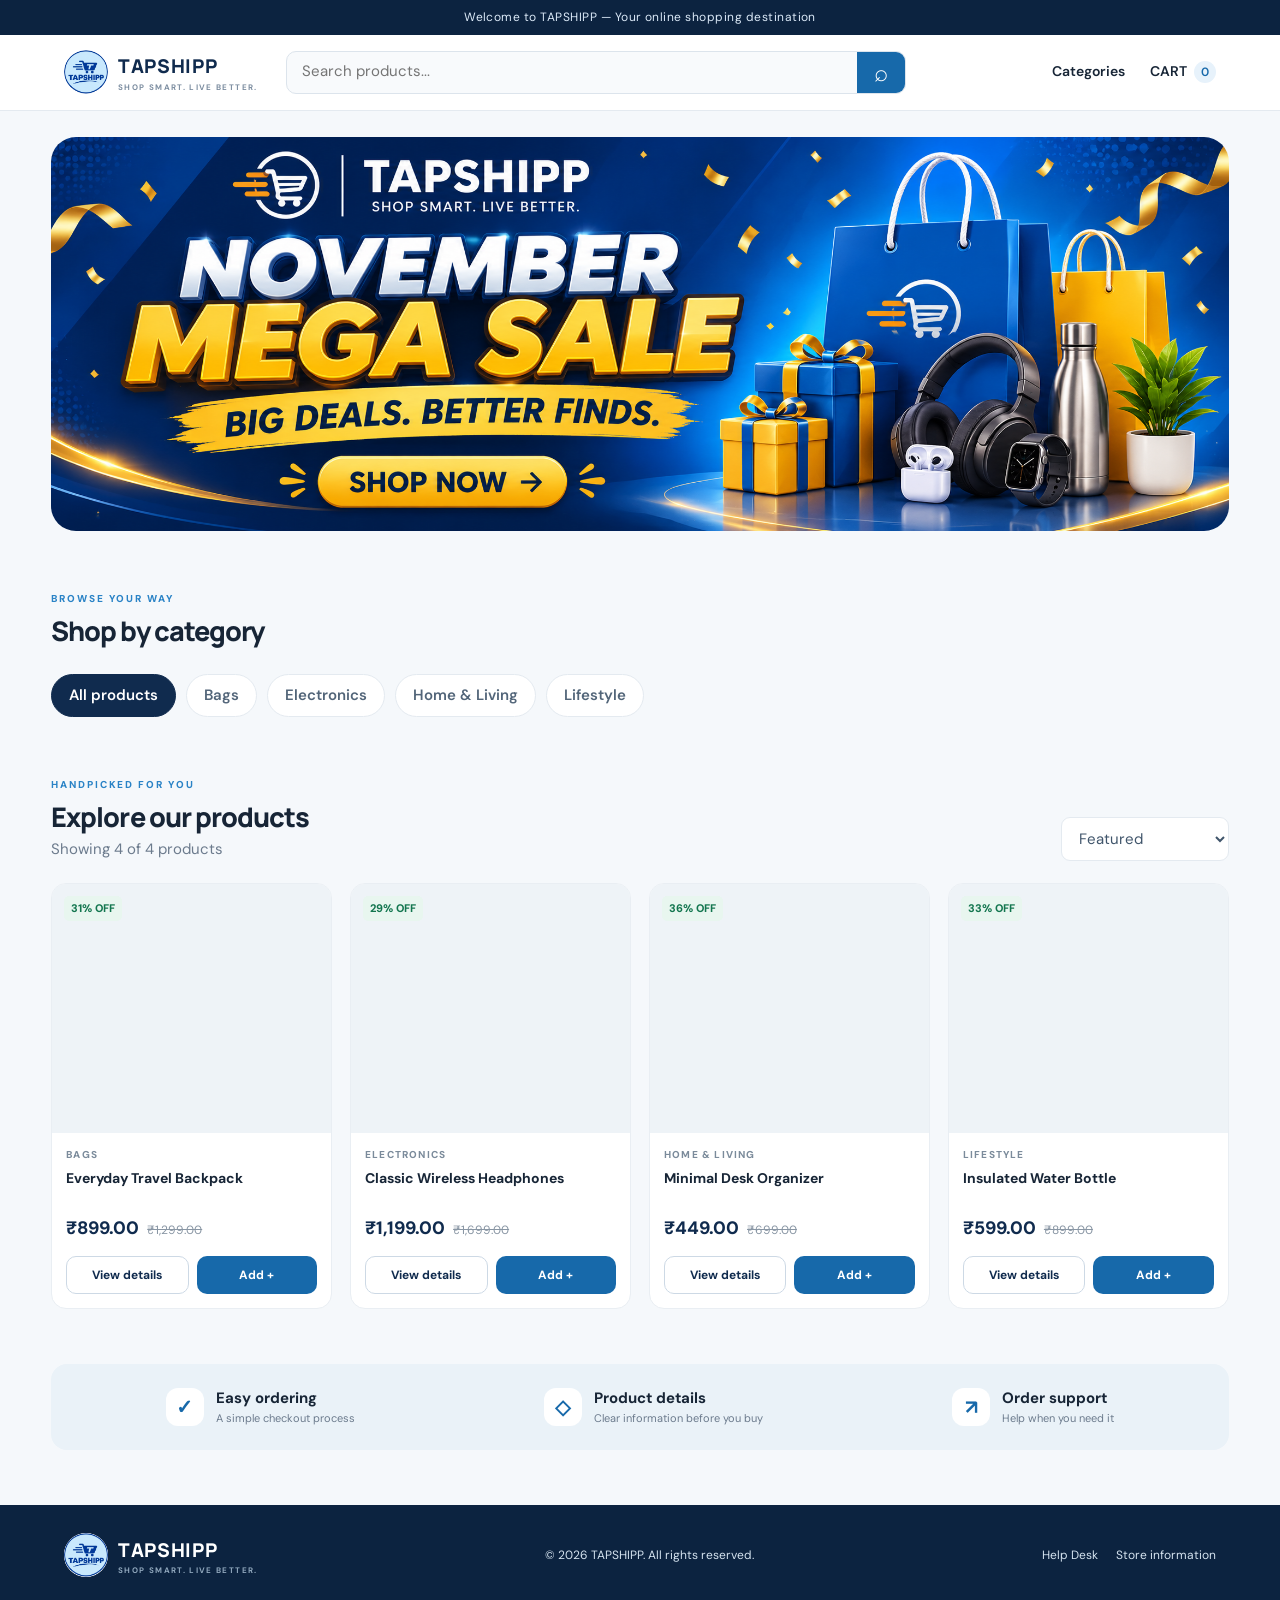
==== commit 4feff860: "Add files via upload" ====
--- a/index.html
+++ b/index.html
@@ -6,148 +6,7 @@
   <meta name="theme-color" content="#102b4e">
   <title>TAPSHIPP | Shop Online</title>
   <meta name="description" content="Discover products and shop online with TAPSHIPP.">
-  <link rel="stylesheet" href="style.css">
-  <style>
-    /* TAPSHIPP November Sale hero — isolated styles; storefront functionality unchanged */
-    .november-hero {
-      position: relative;
-      isolation: isolate;
-      overflow: hidden;
-      display: grid;
-      grid-template-columns: minmax(0, 1.2fr) minmax(240px, .8fr);
-      align-items: center;
-      gap: clamp(24px, 5vw, 64px);
-      min-height: 340px;
-      margin: 22px auto 0;
-      padding: clamp(28px, 5vw, 62px);
-      border-radius: 22px;
-      color: #fff;
-      background: linear-gradient(115deg, #0b1f3a 0%, #123d68 58%, #e46b25 150%);
-      box-sizing: border-box;
-    }
-    .november-hero::before,
-    .november-hero::after {
-      content: "";
-      position: absolute;
-      z-index: -1;
-      border: 1px solid rgba(255,255,255,.13);
-      border-radius: 50%;
-      pointer-events: none;
-    }
-    .november-hero::before { width: 390px; height: 390px; right: 8%; top: -230px; }
-    .november-hero::after { width: 300px; height: 300px; right: -85px; bottom: -210px; }
-    .november-copy { max-width: 620px; }
-    .november-kicker {
-      display: inline-flex;
-      align-items: center;
-      gap: 8px;
-      margin-bottom: 16px;
-      padding: 8px 13px;
-      border: 1px solid rgba(255,255,255,.28);
-      border-radius: 999px;
-      color: #ffe0c4;
-      background: rgba(255,255,255,.09);
-      font-size: 12px;
-      font-weight: 800;
-      letter-spacing: 1.7px;
-      text-transform: uppercase;
-    }
-    .november-copy h1 {
-      margin: 0 0 14px;
-      color: #fff;
-      font-size: clamp(36px, 5.4vw, 62px);
-      line-height: 1.04;
-      letter-spacing: -1.8px;
-    }
-    .november-copy h1 em { color: #ffb36e; font-style: normal; }
-    .november-copy p {
-      max-width: 490px;
-      margin: 0 0 25px;
-      color: rgba(255,255,255,.82);
-      font-size: clamp(14px, 1.5vw, 17px);
-      line-height: 1.65;
-    }
-    .november-cta {
-      display: inline-flex;
-      align-items: center;
-      gap: 12px;
-      padding: 13px 20px;
-      border-radius: 9px;
-      color: #142b45 !important;
-      background: #fff;
-      font-weight: 800;
-      text-decoration: none;
-      transition: transform .2s ease, box-shadow .2s ease;
-    }
-    .november-cta:hover { transform: translateY(-2px); box-shadow: 0 9px 24px rgba(0,0,0,.2); }
-    .november-art {
-      display: flex;
-      justify-content: center;
-      align-items: center;
-      min-height: 220px;
-    }
-    .november-sale-card {
-      position: relative;
-      display: flex;
-      flex-direction: column;
-      justify-content: center;
-      align-items: center;
-      width: min(100%, 270px);
-      aspect-ratio: 1 / 1;
-      border: 1px solid rgba(255,255,255,.3);
-      border-radius: 28px;
-      background: linear-gradient(145deg, rgba(255,255,255,.2), rgba(255,255,255,.06));
-      box-shadow: 0 22px 55px rgba(0,0,0,.2);
-      transform: rotate(5deg);
-      text-align: center;
-      backdrop-filter: blur(5px);
-    }
-    .november-sale-card::before {
-      content: "";
-      position: absolute;
-      inset: 12px;
-      border: 1px dashed rgba(255,255,255,.4);
-      border-radius: 20px;
-    }
-    .november-sale-card span {
-      color: #ffcf9f;
-      font-size: 12px;
-      font-weight: 800;
-      letter-spacing: 3px;
-    }
-    .november-sale-card strong {
-      margin: 10px 0 7px;
-      color: #fff;
-      font-size: clamp(43px, 6vw, 66px);
-      line-height: .92;
-      letter-spacing: -2px;
-    }
-    .november-sale-card small {
-      color: rgba(255,255,255,.85);
-      font-size: 10px;
-      font-weight: 800;
-      letter-spacing: 2px;
-    }
-    @media (max-width: 700px) {
-      .november-hero {
-        grid-template-columns: 1fr;
-        gap: 10px;
-        min-height: 0;
-        margin-top: 12px;
-        padding: 30px 23px 22px;
-        border-radius: 16px;
-      }
-      .november-copy h1 { font-size: clamp(37px, 10vw, 50px); }
-      .november-art { min-height: 175px; }
-      .november-sale-card { width: 165px; }
-      .november-sale-card strong { font-size: 43px; }
-    }
-    @media (prefers-reduced-motion: reduce) {
-      .november-cta { transition: none; }
-    }
-  </style>
-
-  <link rel="preconnect" href="https://script.google.com"><link rel="preconnect" href="https://script.googleusercontent.com">
+  <link rel="stylesheet" href="style.css"><link rel="preconnect" href="https://script.google.com"><link rel="preconnect" href="https://script.googleusercontent.com">
   <script defer src="app.js"></script>
 </head>
 <body data-page="home">
@@ -159,20 +18,10 @@
   </header>
 
   <main>
-    <section class="november-hero" aria-label="TAPSHIPP November Sale">
-      <div class="november-copy">
-        <span class="november-kicker">✦ November Sale is here</span>
-        <h1>November<br><em>Sale</em> at TAPSHIPP.</h1>
-        <p>Discover this month's featured finds and shop your favourites. Great finds are just a click away.</p>
-        <a class="november-cta" href="#products">Shop November Sale <span aria-hidden="true">→</span></a>
-      </div>
-      <div class="november-art" aria-hidden="true">
-        <div class="november-sale-card">
-          <span>THE TAPSHIPP</span>
-          <strong>NOV<br>SALE</strong>
-          <small>FRESH FINDS · THIS MONTH</small>
-        </div>
-      </div>
+    <section class="hero hero-sale" aria-label="TAPSHIPP November Mega Sale">
+      <a class="hero-banner-link" href="#products" aria-label="Shop the TAPSHIPP November Mega Sale">
+        <img src="november-sale-banner.png" alt="TAPSHIPP November Mega Sale — Big deals, better finds. Shop now." fetchpriority="high" decoding="async">
+      </a>
     </section>
 
     <section class="section" id="categories">
@@ -204,4 +53,4 @@
 </a>
     <a href="store-information.html">Store information</a>
   </div>
-</footer>
+</footer>
--- a/style.css
+++ b/style.css
@@ -1,6 +1,48 @@
-@import url('https://fonts.googleapis.com/css2?family=DM+Sans:wght@400;500;600;700;800&family=Manrope:wght@400;500;600;700;800&display=swap');
-:root{--navy:#102b4e;--blue:#1769aa;--blue2:#2589d7;--ink:#172536;--muted:#6c7b8d;--line:#e4eaf0;--bg:#f5f8fb;--white:#fff;--green:#16845b;--red:#c44545;--shadow:0 12px 35px rgba(16,43,78,.08);--radius:18px}
-*{box-sizing:border-box}html{scroll-behavior:smooth}body{margin:0;background:var(--bg);color:var(--ink);font-family:'DM Sans',Arial,sans-serif;font-size:15px;line-height:1.55}a{color:inherit;text-decoration:none}button,input,textarea,select{font:inherit}button{cursor:pointer}.announcement{padding:8px 16px;background:#0c2340;color:#dceaf8;text-align:center;font-size:12px;letter-spacing:.04em}.site-header{height:auto;min-height:76px;padding:14px max(5vw,22px);background:#fff;display:flex;align-items:center;gap:28px;border-bottom:1px solid var(--line);position:relative;z-index:3}.brand{display:flex;align-items:center;gap:10px;color:var(--navy);font-family:Manrope,sans-serif;font-weight:800;font-size:19px;letter-spacing:.035em;white-space:nowrap}.brand small{display:block;font:700 8px 'DM Sans',sans-serif;letter-spacing:.17em;color:#7c8da0}.brand-mark{width:44px;height:44px;flex:0 0 44px;display:block;object-fit:contain;border-radius:50%;background:#fff}.header-search{display:flex;flex:1;max-width:620px;height:43px;border:1px solid #dce4ec;border-radius:10px;overflow:hidden;background:#f8fafc}.header-search input{border:0;background:transparent;outline:0;padding:0 15px;min-width:0;flex:1}.header-search button{width:48px;border:0;background:var(--blue);color:white;font-size:24px}.header-actions{margin-left:auto;display:flex;align-items:center;gap:25px;font-weight:600;font-size:14px}.cart-link{white-space:nowrap}.count{display:inline-grid;place-items:center;min-width:22px;height:22px;padding:0 5px;border-radius:99px;background:#e7f2fb;color:var(--blue);font-size:12px;margin-left:4px}.back-link{margin-left:auto;color:var(--muted);font-weight:600}.hero{margin:26px auto 0;width:min(1180px,92%);min-height:360px;border-radius:25px;overflow:hidden;background:linear-gradient(115deg,#102b4e 0%,#164d7c 60%,#2187c9 100%);color:#fff;display:flex;align-items:center;justify-content:space-between;padding:55px 8%;position:relative}.hero-copy{max-width:560px;position:relative;z-index:1}.eyebrow{font-size:10px;font-weight:800;letter-spacing:.19em;color:#2a83c6}.hero .eyebrow{color:#a8d9ff}.hero h1{font:800 clamp(34px,5vw,57px)/1.12 Manrope,sans-serif;letter-spacing:-.045em;margin:13px 0}.hero h1 em{font-style:normal;color:#9bd8ff}.hero p{max-width:440px;color:#d4e6f5;margin:0 0 25px}.hero-art{width:330px;height:260px;position:relative;display:grid;place-items:center}.hero-circle{position:absolute;width:260px;height:260px;border-radius:50%;background:rgba(255,255,255,.09);border:1px solid rgba(255,255,255,.16)}.hero-card{position:relative;width:190px;height:220px;transform:rotate(7deg);border-radius:18px;background:linear-gradient(145deg,#fff,#d9edfa);color:var(--navy);box-shadow:0 25px 50px #061b3470;padding:24px;display:flex;flex-direction:column;justify-content:space-between}.hero-card span{align-self:flex-start;background:#e0f2ff;color:#1769aa;font-size:10px;font-weight:800;padding:4px 9px;border-radius:20px}.hero-card strong{font:800 36px/.95 Manrope;letter-spacing:-.05em}.hero-card small{font-size:8px;letter-spacing:.15em;color:#65819a;font-weight:800}.btn{display:inline-flex;align-items:center;justify-content:center;gap:12px;border:0;border-radius:10px;padding:12px 19px;font-weight:700;transition:.2s}.btn:hover{transform:translateY(-1px);filter:brightness(1.04)}.btn-light{background:#fff;color:var(--navy)}.btn-primary{background:var(--blue);color:#fff}.btn-outline{background:#fff;border:1px solid #cdd9e5;color:var(--navy)}.btn-wide{width:100%;padding:15px}.section{width:min(1180px,92%);margin:55px auto}.section-heading{display:flex;align-items:end;justify-content:space-between;margin-bottom:22px;gap:20px}.section-heading h2,.page-title h1{font:800 27px/1.2 Manrope,sans-serif;letter-spacing:-.035em;margin:5px 0}.muted{color:var(--muted)}.section-heading p{margin:5px 0 0}.category-list{display:flex;gap:10px;flex-wrap:wrap}.category-chip{border:1px solid var(--line);background:#fff;border-radius:30px;padding:9px 17px;color:#526579;font-weight:600}.category-chip.active,.category-chip:hover{background:var(--navy);border-color:var(--navy);color:#fff}.sort-select{border:1px solid var(--line);background:#fff;border-radius:9px;padding:10px 13px;color:#40556b}.product-grid{display:grid;grid-template-columns:repeat(4,minmax(0,1fr));gap:18px}.product-card{background:#fff;border:1px solid #e9eef3;border-radius:15px;overflow:hidden;transition:.22s;min-width:0}.product-card:hover{transform:translateY(-4px);box-shadow:var(--shadow)}.product-image-link{display:block;background:#eef3f7;aspect-ratio:1.12/1;position:relative;overflow:hidden}.product-image-link img{width:100%;height:100%;object-fit:cover;display:block;transition:transform .3s}.product-card:hover img{transform:scale(1.04)}.discount-tag{position:absolute;left:12px;top:12px;background:#e8f6ef;color:#13764f;border-radius:5px;padding:4px 7px;font-size:11px;font-weight:800}.product-card-body{padding:14px}.product-category{font-size:10px;text-transform:uppercase;letter-spacing:.12em;color:#7b8b9b;font-weight:800}.product-card h3{font-size:14px;line-height:1.35;margin:6px 0 8px;min-height:38px}.price-row{display:flex;align-items:baseline;gap:8px;flex-wrap:wrap}.price{font-size:18px;font-weight:800;color:var(--navy)}.mrp{font-size:12px;color:#8996a4;text-decoration:line-through}.card-actions{display:flex;gap:8px;margin-top:13px}.card-actions .btn{flex:1;padding:9px 8px;font-size:12px}.trust-strip{width:min(1180px,92%);margin:55px auto;background:#eaf2f8;border-radius:16px;padding:23px 30px;display:flex;justify-content:space-around;gap:20px}.trust-strip>div{display:flex;align-items:center;gap:12px}.trust-strip b{width:38px;height:38px;border-radius:12px;background:#fff;color:var(--blue);display:grid;place-items:center;font-size:20px}.trust-strip strong,.trust-strip small{display:block}.trust-strip small{font-size:11px;color:var(--muted)}.site-footer{background:#0c2340;color:#d5e3ef;padding:28px max(5vw,22px);display:flex;align-items:center;justify-content:space-between;gap:20px;font-size:12px}.footer-brand{color:white}.footer-brand small{color:#91a8bd}.site-footer>div{display:flex;gap:18px}.page-shell{width:min(1120px,92%);margin:25px auto 65px}.breadcrumbs{font-size:12px;color:#8190a0;margin-bottom:20px}.breadcrumbs a{color:var(--blue)}.product-detail{display:grid;grid-template-columns:minmax(0,1.05fr) minmax(0,.95fr);gap:42px;background:#fff;border:1px solid var(--line);border-radius:18px;padding:25px}.gallery-main{aspect-ratio:1/1;background:#f0f4f7;border-radius:13px;overflow:hidden}.gallery-main img{width:100%;height:100%;object-fit:contain}.thumbs{display:flex;gap:10px;margin-top:12px;flex-wrap:wrap}.thumb{width:65px;height:65px;border:2px solid transparent;border-radius:9px;padding:2px;background:#f1f4f7;overflow:hidden}.thumb.active{border-color:var(--blue)}.thumb img{width:100%;height:100%;object-fit:cover}.detail-info{padding:8px 4px}.detail-info h1{font:800 29px/1.2 Manrope;letter-spacing:-.04em;margin:8px 0}.brand-line{color:#7a8a99;font-size:13px}.detail-price{display:flex;align-items:center;gap:11px;margin:18px 0 4px}.detail-price .price{font-size:28px}.detail-discount{color:#16845b;font-weight:800;font-size:13px}.stock{font-size:12px;font-weight:700;color:var(--green);margin:12px 0}.stock.out{color:var(--red)}.detail-description{color:#58697a;margin:18px 0}.detail-info h3{font-size:14px;margin:18px 0 8px}.feature-list{padding-left:19px;color:#53677a;font-size:13px}.feature-list li{margin:5px 0}.quantity-row{display:flex;align-items:center;gap:13px;margin:20px 0}.quantity-control{display:flex;align-items:center;border:1px solid var(--line);border-radius:8px;overflow:hidden}.quantity-control button{border:0;background:#f5f8fb;width:34px;height:36px}.quantity-control span{min-width:35px;text-align:center;font-weight:700}.detail-actions{display:flex;gap:10px}.detail-actions .btn{flex:1}.info-accordion{border-top:1px solid var(--line);padding:13px 0}.info-accordion summary{font-weight:700;font-size:13px;cursor:pointer}.info-accordion p{font-size:13px;color:var(--muted);margin:8px 0 0}.related-section{margin-top:45px}.compact-grid{grid-template-columns:repeat(4,minmax(0,1fr))}.loading{grid-column:1/-1;padding:45px;text-align:center;color:var(--muted)}.empty-state{padding:45px 20px;text-align:center;background:#fff;border:1px dashed #cbd7e2;border-radius:15px}.empty-state strong{font:800 20px Manrope}.empty-state p{color:var(--muted)}.hidden{display:none!important}.checkout-shell{max-width:1120px}.page-title{margin:35px 0 25px}.checkout-layout{display:grid;grid-template-columns:minmax(0,1.5fr) minmax(270px,.8fr);gap:22px;align-items:start}.checkout-main{display:grid;gap:18px}.panel{background:#fff;border:1px solid var(--line);border-radius:15px;padding:22px}.panel-heading{display:flex;justify-content:space-between;align-items:center;margin-bottom:17px}.panel h2{font:800 17px Manrope;margin:0}.text-button{border:0;background:transparent;color:var(--red);font-size:12px;font-weight:700}.cart-row{display:grid;grid-template-columns:75px 1fr auto;gap:13px;padding:13px 0;border-top:1px solid #edf1f4;align-items:center}.cart-row:first-child{border-top:0}.cart-row img{width:75px;height:75px;object-fit:cover;border-radius:9px;background:#f1f4f7}.cart-row h3{font-size:13px;margin:0 0 4px}.cart-row .muted{font-size:11px}.cart-row-end{text-align:right}.cart-row-end strong{display:block;color:var(--navy)}.remove-item{border:0;background:none;color:var(--red);font-size:11px;margin-top:4px}.mini-qty{display:flex;align-items:center;gap:7px;margin-top:6px}.mini-qty button{width:23px;height:23px;border:1px solid var(--line);background:#fff;border-radius:5px}.checkout-form .panel-heading{margin-bottom:20px}.form-grid{display:grid;grid-template-columns:1fr 1fr;gap:14px}.form-grid label{font-size:12px;font-weight:700;color:#536477;display:flex;flex-direction:column;gap:6px}.form-grid input,.form-grid textarea{width:100%;border:1px solid #dce4eb;border-radius:8px;padding:11px 12px;outline:0;background:#fff;color:var(--ink)}.form-grid input:focus,.form-grid textarea:focus{border-color:var(--blue);box-shadow:0 0 0 3px #1769aa16}.full-field{grid-column:1/-1}.payment-note{margin:20px 0 14px;padding:14px;border-radius:10px;background:#f0f6fb;border:1px solid #dfebf5}.payment-note strong{font-size:13px}.payment-note p{font-size:11px;color:var(--muted);margin:4px 0 0}.consent{display:flex;gap:9px;align-items:flex-start;font-size:11px;color:#5f6f7e;margin:15px 0}.consent input{margin-top:3px}.fine-print{font-size:10px;color:#8995a1}.form-message{font-size:12px;margin-top:10px;color:var(--red)}.order-summary{position:sticky;top:20px}.order-summary h2{margin-bottom:20px}.summary-line{display:flex;justify-content:space-between;gap:15px;padding:10px 0;border-bottom:1px solid #edf1f4;font-size:13px}.summary-line strong{color:var(--navy)}.total-line{font-size:15px;border:0;padding-top:17px}.success-wrap{min-height:75vh;display:grid;place-items:center;padding:30px 16px}.success-card{max-width:560px;width:100%;background:#fff;border:1px solid var(--line);border-radius:20px;padding:42px;text-align:center;box-shadow:var(--shadow)}.success-icon{width:58px;height:58px;margin:0 auto 20px;background:#e5f6ee;color:#16845b;border-radius:50%;display:grid;place-items:center;font-size:28px;font-weight:800}.success-card h1{font:800 29px/1.2 Manrope;letter-spacing:-.04em}.success-card p{color:var(--muted)}.order-reference{margin:24px 0;padding:15px;background:#f2f6f9;border-radius:10px;color:#718091;font-size:11px}.order-reference strong{display:block;color:var(--navy);font-size:18px;margin-top:4px}.small{font-size:11px}
-@media(max-width:900px){.product-grid,.compact-grid{grid-template-columns:repeat(3,minmax(0,1fr))}.hero{padding:42px 6%}.hero-art{width:260px}.product-detail{gap:25px}.checkout-layout{grid-template-columns:1fr}.order-summary{position:static;grid-row:1}.trust-strip{flex-wrap:wrap;justify-content:flex-start}}
-@media(max-width:650px){.site-header{padding:12px 4%;gap:12px;flex-wrap:wrap}.brand{font-size:16px;gap:8px}.brand-mark{width:38px;height:38px;flex-basis:38px}.header-search{order:3;flex-basis:100%;max-width:none;height:40px}.header-actions{gap:13px;font-size:12px}.back-link{font-size:12px}.hero{width:92%;min-height:300px;padding:32px 25px;border-radius:18px}.hero-art{position:absolute;right:-65px;bottom:-35px;opacity:.42;transform:scale(.8)}.hero-copy{max-width:100%}.hero h1{font-size:37px}.hero p{font-size:13px;max-width:290px}.section{margin:40px auto}.section-heading h2{font-size:23px}.product-grid,.compact-grid{grid-template-columns:repeat(2,minmax(0,1fr));gap:11px}.product-card-body{padding:10px}.product-card h3{font-size:12px;min-height:34px}.price{font-size:16px}.card-actions{gap:5px}.card-actions .btn{font-size:10px;padding:8px 5px}.product-heading{align-items:flex-start;flex-direction:column}.sort-select{width:100%}.trust-strip{padding:18px;display:grid;grid-template-columns:1fr;gap:14px}.site-footer{flex-direction:column;align-items:flex-start}.site-footer>div{flex-wrap:wrap}.product-detail{grid-template-columns:1fr;padding:14px;gap:20px}.detail-info h1{font-size:25px}.detail-actions{flex-direction:column}.page-shell{margin-top:17px}.panel{padding:16px}.form-grid{grid-template-columns:1fr}.full-field{grid-column:auto}.cart-row{grid-template-columns:58px 1fr auto;gap:9px}.cart-row img{width:58px;height:58px}.cart-row h3{font-size:12px}.cart-row-end strong{font-size:12px}.success-card{padding:28px 20px}.success-card h1{font-size:25px}}
-@media(max-width:380px){.product-grid,.compact-grid{grid-template-columns:1fr 1fr}.hero h1{font-size:32px}.header-actions{gap:8px}}+@import url('https://fonts.googleapis.com/css2?family=DM+Sans:wght@400;500;600;700;800&family=Manrope:wght@400;500;600;700;800&display=swap');
+:root{--navy:#102b4e;--blue:#1769aa;--blue2:#2589d7;--ink:#172536;--muted:#6c7b8d;--line:#e4eaf0;--bg:#f5f8fb;--white:#fff;--green:#16845b;--red:#c44545;--shadow:0 12px 35px rgba(16,43,78,.08);--radius:18px}
+*{box-sizing:border-box}html{scroll-behavior:smooth}body{margin:0;background:var(--bg);color:var(--ink);font-family:'DM Sans',Arial,sans-serif;font-size:15px;line-height:1.55}a{color:inherit;text-decoration:none}button,input,textarea,select{font:inherit}button{cursor:pointer}.announcement{padding:8px 16px;background:#0c2340;color:#dceaf8;text-align:center;font-size:12px;letter-spacing:.04em}.site-header{height:auto;min-height:76px;padding:14px max(5vw,22px);background:#fff;display:flex;align-items:center;gap:28px;border-bottom:1px solid var(--line);position:relative;z-index:3}.brand{display:flex;align-items:center;gap:10px;color:var(--navy);font-family:Manrope,sans-serif;font-weight:800;font-size:19px;letter-spacing:.035em;white-space:nowrap}.brand small{display:block;font:700 8px 'DM Sans',sans-serif;letter-spacing:.17em;color:#7c8da0}.brand-mark{width:44px;height:44px;flex:0 0 44px;display:block;object-fit:contain;border-radius:50%;background:#fff}.header-search{display:flex;flex:1;max-width:620px;height:43px;border:1px solid #dce4ec;border-radius:10px;overflow:hidden;background:#f8fafc}.header-search input{border:0;background:transparent;outline:0;padding:0 15px;min-width:0;flex:1}.header-search button{width:48px;border:0;background:var(--blue);color:white;font-size:24px}.header-actions{margin-left:auto;display:flex;align-items:center;gap:25px;font-weight:600;font-size:14px}.cart-link{white-space:nowrap}.count{display:inline-grid;place-items:center;min-width:22px;height:22px;padding:0 5px;border-radius:99px;background:#e7f2fb;color:var(--blue);font-size:12px;margin-left:4px}.back-link{margin-left:auto;color:var(--muted);font-weight:600}.hero{margin:26px auto 0;width:min(1180px,92%);min-height:360px;border-radius:25px;overflow:hidden;background:linear-gradient(115deg,#102b4e 0%,#164d7c 60%,#2187c9 100%);color:#fff;display:flex;align-items:center;justify-content:space-between;padding:55px 8%;position:relative}.hero-copy{max-width:560px;position:relative;z-index:1}.eyebrow{font-size:10px;font-weight:800;letter-spacing:.19em;color:#2a83c6}.hero .eyebrow{color:#a8d9ff}.hero h1{font:800 clamp(34px,5vw,57px)/1.12 Manrope,sans-serif;letter-spacing:-.045em;margin:13px 0}.hero h1 em{font-style:normal;color:#9bd8ff}.hero p{max-width:440px;color:#d4e6f5;margin:0 0 25px}.hero-art{width:330px;height:260px;position:relative;display:grid;place-items:center}.hero-circle{position:absolute;width:260px;height:260px;border-radius:50%;background:rgba(255,255,255,.09);border:1px solid rgba(255,255,255,.16)}.hero-card{position:relative;width:190px;height:220px;transform:rotate(7deg);border-radius:18px;background:linear-gradient(145deg,#fff,#d9edfa);color:var(--navy);box-shadow:0 25px 50px #061b3470;padding:24px;display:flex;flex-direction:column;justify-content:space-between}.hero-card span{align-self:flex-start;background:#e0f2ff;color:#1769aa;font-size:10px;font-weight:800;padding:4px 9px;border-radius:20px}.hero-card strong{font:800 36px/.95 Manrope;letter-spacing:-.05em}.hero-card small{font-size:8px;letter-spacing:.15em;color:#65819a;font-weight:800}.btn{display:inline-flex;align-items:center;justify-content:center;gap:12px;border:0;border-radius:10px;padding:12px 19px;font-weight:700;transition:.2s}.btn:hover{transform:translateY(-1px);filter:brightness(1.04)}.btn-light{background:#fff;color:var(--navy)}.btn-primary{background:var(--blue);color:#fff}.btn-outline{background:#fff;border:1px solid #cdd9e5;color:var(--navy)}.btn-wide{width:100%;padding:15px}.section{width:min(1180px,92%);margin:55px auto}.section-heading{display:flex;align-items:end;justify-content:space-between;margin-bottom:22px;gap:20px}.section-heading h2,.page-title h1{font:800 27px/1.2 Manrope,sans-serif;letter-spacing:-.035em;margin:5px 0}.muted{color:var(--muted)}.section-heading p{margin:5px 0 0}.category-list{display:flex;gap:10px;flex-wrap:wrap}.category-chip{border:1px solid var(--line);background:#fff;border-radius:30px;padding:9px 17px;color:#526579;font-weight:600}.category-chip.active,.category-chip:hover{background:var(--navy);border-color:var(--navy);color:#fff}.sort-select{border:1px solid var(--line);background:#fff;border-radius:9px;padding:10px 13px;color:#40556b}.product-grid{display:grid;grid-template-columns:repeat(4,minmax(0,1fr));gap:18px}.product-card{background:#fff;border:1px solid #e9eef3;border-radius:15px;overflow:hidden;transition:.22s;min-width:0}.product-card:hover{transform:translateY(-4px);box-shadow:var(--shadow)}.product-image-link{display:block;background:#eef3f7;aspect-ratio:1.12/1;position:relative;overflow:hidden}.product-image-link img{width:100%;height:100%;object-fit:cover;display:block;transition:transform .3s}.product-card:hover img{transform:scale(1.04)}.discount-tag{position:absolute;left:12px;top:12px;background:#e8f6ef;color:#13764f;border-radius:5px;padding:4px 7px;font-size:11px;font-weight:800}.product-card-body{padding:14px}.product-category{font-size:10px;text-transform:uppercase;letter-spacing:.12em;color:#7b8b9b;font-weight:800}.product-card h3{font-size:14px;line-height:1.35;margin:6px 0 8px;min-height:38px}.price-row{display:flex;align-items:baseline;gap:8px;flex-wrap:wrap}.price{font-size:18px;font-weight:800;color:var(--navy)}.mrp{font-size:12px;color:#8996a4;text-decoration:line-through}.card-actions{display:flex;gap:8px;margin-top:13px}.card-actions .btn{flex:1;padding:9px 8px;font-size:12px}.trust-strip{width:min(1180px,92%);margin:55px auto;background:#eaf2f8;border-radius:16px;padding:23px 30px;display:flex;justify-content:space-around;gap:20px}.trust-strip>div{display:flex;align-items:center;gap:12px}.trust-strip b{width:38px;height:38px;border-radius:12px;background:#fff;color:var(--blue);display:grid;place-items:center;font-size:20px}.trust-strip strong,.trust-strip small{display:block}.trust-strip small{font-size:11px;color:var(--muted)}.site-footer{background:#0c2340;color:#d5e3ef;padding:28px max(5vw,22px);display:flex;align-items:center;justify-content:space-between;gap:20px;font-size:12px}.footer-brand{color:white}.footer-brand small{color:#91a8bd}.site-footer>div{display:flex;gap:18px}.page-shell{width:min(1120px,92%);margin:25px auto 65px}.breadcrumbs{font-size:12px;color:#8190a0;margin-bottom:20px}.breadcrumbs a{color:var(--blue)}.product-detail{display:grid;grid-template-columns:minmax(0,1.05fr) minmax(0,.95fr);gap:42px;background:#fff;border:1px solid var(--line);border-radius:18px;padding:25px}.gallery-main{aspect-ratio:1/1;background:#f0f4f7;border-radius:13px;overflow:hidden}.gallery-main img{width:100%;height:100%;object-fit:contain}.thumbs{display:flex;gap:10px;margin-top:12px;flex-wrap:wrap}.thumb{width:65px;height:65px;border:2px solid transparent;border-radius:9px;padding:2px;background:#f1f4f7;overflow:hidden}.thumb.active{border-color:var(--blue)}.thumb img{width:100%;height:100%;object-fit:cover}.detail-info{padding:8px 4px}.detail-info h1{font:800 29px/1.2 Manrope;letter-spacing:-.04em;margin:8px 0}.brand-line{color:#7a8a99;font-size:13px}.detail-price{display:flex;align-items:center;gap:11px;margin:18px 0 4px}.detail-price .price{font-size:28px}.detail-discount{color:#16845b;font-weight:800;font-size:13px}.stock{font-size:12px;font-weight:700;color:var(--green);margin:12px 0}.stock.out{color:var(--red)}.detail-description{color:#58697a;margin:18px 0}.detail-info h3{font-size:14px;margin:18px 0 8px}.feature-list{padding-left:19px;color:#53677a;font-size:13px}.feature-list li{margin:5px 0}.quantity-row{display:flex;align-items:center;gap:13px;margin:20px 0}.quantity-control{display:flex;align-items:center;border:1px solid var(--line);border-radius:8px;overflow:hidden}.quantity-control button{border:0;background:#f5f8fb;width:34px;height:36px}.quantity-control span{min-width:35px;text-align:center;font-weight:700}.detail-actions{display:flex;gap:10px}.detail-actions .btn{flex:1}.info-accordion{border-top:1px solid var(--line);padding:13px 0}.info-accordion summary{font-weight:700;font-size:13px;cursor:pointer}.info-accordion p{font-size:13px;color:var(--muted);margin:8px 0 0}.related-section{margin-top:45px}.compact-grid{grid-template-columns:repeat(4,minmax(0,1fr))}.loading{grid-column:1/-1;padding:45px;text-align:center;color:var(--muted)}.empty-state{padding:45px 20px;text-align:center;background:#fff;border:1px dashed #cbd7e2;border-radius:15px}.empty-state strong{font:800 20px Manrope}.empty-state p{color:var(--muted)}.hidden{display:none!important}.checkout-shell{max-width:1120px}.page-title{margin:35px 0 25px}.checkout-layout{display:grid;grid-template-columns:minmax(0,1.5fr) minmax(270px,.8fr);gap:22px;align-items:start}.checkout-main{display:grid;gap:18px}.panel{background:#fff;border:1px solid var(--line);border-radius:15px;padding:22px}.panel-heading{display:flex;justify-content:space-between;align-items:center;margin-bottom:17px}.panel h2{font:800 17px Manrope;margin:0}.text-button{border:0;background:transparent;color:var(--red);font-size:12px;font-weight:700}.cart-row{display:grid;grid-template-columns:75px 1fr auto;gap:13px;padding:13px 0;border-top:1px solid #edf1f4;align-items:center}.cart-row:first-child{border-top:0}.cart-row img{width:75px;height:75px;object-fit:cover;border-radius:9px;background:#f1f4f7}.cart-row h3{font-size:13px;margin:0 0 4px}.cart-row .muted{font-size:11px}.cart-row-end{text-align:right}.cart-row-end strong{display:block;color:var(--navy)}.remove-item{border:0;background:none;color:var(--red);font-size:11px;margin-top:4px}.mini-qty{display:flex;align-items:center;gap:7px;margin-top:6px}.mini-qty button{width:23px;height:23px;border:1px solid var(--line);background:#fff;border-radius:5px}.checkout-form .panel-heading{margin-bottom:20px}.form-grid{display:grid;grid-template-columns:1fr 1fr;gap:14px}.form-grid label{font-size:12px;font-weight:700;color:#536477;display:flex;flex-direction:column;gap:6px}.form-grid input,.form-grid textarea{width:100%;border:1px solid #dce4eb;border-radius:8px;padding:11px 12px;outline:0;background:#fff;color:var(--ink)}.form-grid input:focus,.form-grid textarea:focus{border-color:var(--blue);box-shadow:0 0 0 3px #1769aa16}.full-field{grid-column:1/-1}.payment-note{margin:20px 0 14px;padding:14px;border-radius:10px;background:#f0f6fb;border:1px solid #dfebf5}.payment-note strong{font-size:13px}.payment-note p{font-size:11px;color:var(--muted);margin:4px 0 0}.consent{display:flex;gap:9px;align-items:flex-start;font-size:11px;color:#5f6f7e;margin:15px 0}.consent input{margin-top:3px}.fine-print{font-size:10px;color:#8995a1}.form-message{font-size:12px;margin-top:10px;color:var(--red)}.order-summary{position:sticky;top:20px}.order-summary h2{margin-bottom:20px}.summary-line{display:flex;justify-content:space-between;gap:15px;padding:10px 0;border-bottom:1px solid #edf1f4;font-size:13px}.summary-line strong{color:var(--navy)}.total-line{font-size:15px;border:0;padding-top:17px}.success-wrap{min-height:75vh;display:grid;place-items:center;padding:30px 16px}.success-card{max-width:560px;width:100%;background:#fff;border:1px solid var(--line);border-radius:20px;padding:42px;text-align:center;box-shadow:var(--shadow)}.success-icon{width:58px;height:58px;margin:0 auto 20px;background:#e5f6ee;color:#16845b;border-radius:50%;display:grid;place-items:center;font-size:28px;font-weight:800}.success-card h1{font:800 29px/1.2 Manrope;letter-spacing:-.04em}.success-card p{color:var(--muted)}.order-reference{margin:24px 0;padding:15px;background:#f2f6f9;border-radius:10px;color:#718091;font-size:11px}.order-reference strong{display:block;color:var(--navy);font-size:18px;margin-top:4px}.small{font-size:11px}
+@media(max-width:900px){.product-grid,.compact-grid{grid-template-columns:repeat(3,minmax(0,1fr))}.hero{padding:42px 6%}.hero-art{width:260px}.product-detail{gap:25px}.checkout-layout{grid-template-columns:1fr}.order-summary{position:static;grid-row:1}.trust-strip{flex-wrap:wrap;justify-content:flex-start}}
+@media(max-width:650px){.site-header{padding:12px 4%;gap:12px;flex-wrap:wrap}.brand{font-size:16px;gap:8px}.brand-mark{width:38px;height:38px;flex-basis:38px}.header-search{order:3;flex-basis:100%;max-width:none;height:40px}.header-actions{gap:13px;font-size:12px}.back-link{font-size:12px}.hero{width:92%;min-height:300px;padding:32px 25px;border-radius:18px}.hero-art{position:absolute;right:-65px;bottom:-35px;opacity:.42;transform:scale(.8)}.hero-copy{max-width:100%}.hero h1{font-size:37px}.hero p{font-size:13px;max-width:290px}.section{margin:40px auto}.section-heading h2{font-size:23px}.product-grid,.compact-grid{grid-template-columns:repeat(2,minmax(0,1fr));gap:11px}.product-card-body{padding:10px}.product-card h3{font-size:12px;min-height:34px}.price{font-size:16px}.card-actions{gap:5px}.card-actions .btn{font-size:10px;padding:8px 5px}.product-heading{align-items:flex-start;flex-direction:column}.sort-select{width:100%}.trust-strip{padding:18px;display:grid;grid-template-columns:1fr;gap:14px}.site-footer{flex-direction:column;align-items:flex-start}.site-footer>div{flex-wrap:wrap}.product-detail{grid-template-columns:1fr;padding:14px;gap:20px}.detail-info h1{font-size:25px}.detail-actions{flex-direction:column}.page-shell{margin-top:17px}.panel{padding:16px}.form-grid{grid-template-columns:1fr}.full-field{grid-column:auto}.cart-row{grid-template-columns:58px 1fr auto;gap:9px}.cart-row img{width:58px;height:58px}.cart-row h3{font-size:12px}.cart-row-end strong{font-size:12px}.success-card{padding:28px 20px}.success-card h1{font-size:25px}}
+@media(max-width:380px){.product-grid,.compact-grid{grid-template-columns:1fr 1fr}.hero h1{font-size:32px}.header-actions{gap:8px}}
+
+/* TAPSHIPP November Sale hero banner */
+.hero.hero-sale {
+  width: min(1180px, 92%);
+  min-height: 0;
+  height: auto;
+  aspect-ratio: 2076 / 696;
+  display: block;
+  padding: 0;
+  margin: 26px auto 0;
+  overflow: hidden;
+  border-radius: 25px;
+  line-height: 0;
+  background: #08285a;
+}
+.hero-sale .hero-banner-link {
+  display: block;
+  width: 100%;
+  height: 100%;
+}
+.hero-sale .hero-banner-link img {
+  display: block;
+  width: 100%;
+  height: 100%;
+  aspect-ratio: 2076 / 696;
+  object-fit: cover;
+  object-position: center;
+}
+@media (max-width: 650px) {
+  .hero.hero-sale {
+    width: 92%;
+    min-height: 0;
+    padding: 0;
+    border-radius: 14px;
+    margin-top: 18px;
+  }
+  .hero-sale .hero-banner-link img {
+    width: 100%;
+    height: 100%;
+    object-fit: cover;
+  }
+}
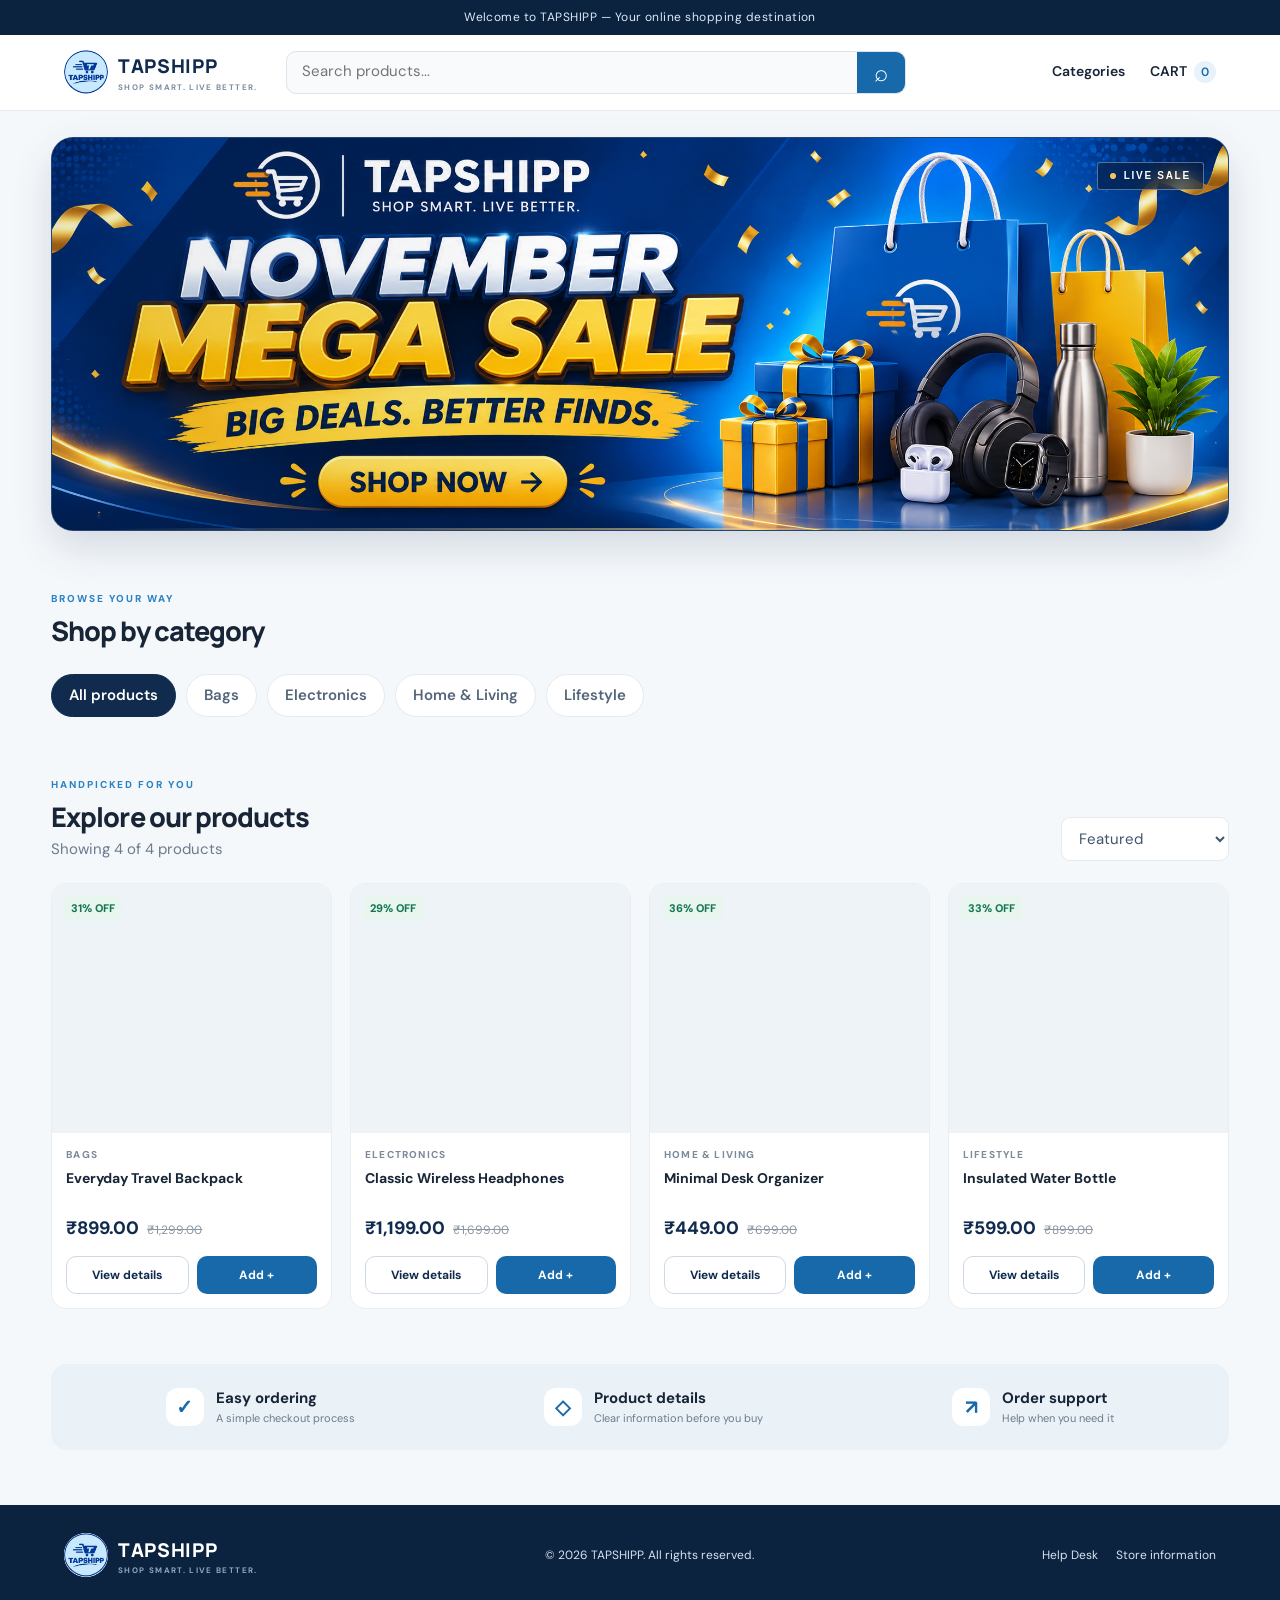
==== commit cb4fbb4a: "Add files via upload" ====
--- a/index.html
+++ b/index.html
@@ -18,9 +18,13 @@
   </header>
 
   <main>
-    <section class="hero hero-sale" aria-label="TAPSHIPP November Mega Sale">
-      <a class="hero-banner-link" href="#products" aria-label="Shop the TAPSHIPP November Mega Sale">
-        <img src="november-sale-banner.png" alt="TAPSHIPP November Mega Sale — Big deals, better finds. Shop now." fetchpriority="high" decoding="async">
+    <section class="hero hero-sale flash-hero flash-poster-hero" aria-label="TAPSHIPP November Mega Sale">
+      <a class="flash-poster-link" href="#products" aria-label="Shop the TAPSHIPP sale">
+        <img class="flash-poster-image" src="hero-banner.png" alt="TAPSHIPP November Mega Sale — Big deals, better finds. Shop now." fetchpriority="high" decoding="async">
+        <span class="flash-poster-shade" aria-hidden="true"></span>
+        <span class="flash-poster-live" aria-hidden="true"><span></span> LIVE SALE</span>
+        <span class="flash-poster-sweep" aria-hidden="true"></span>
+        <span class="flash-poster-glint" aria-hidden="true"></span>
       </a>
     </section>
 
--- a/style.css
+++ b/style.css
@@ -5,44 +5,132 @@
 @media(max-width:650px){.site-header{padding:12px 4%;gap:12px;flex-wrap:wrap}.brand{font-size:16px;gap:8px}.brand-mark{width:38px;height:38px;flex-basis:38px}.header-search{order:3;flex-basis:100%;max-width:none;height:40px}.header-actions{gap:13px;font-size:12px}.back-link{font-size:12px}.hero{width:92%;min-height:300px;padding:32px 25px;border-radius:18px}.hero-art{position:absolute;right:-65px;bottom:-35px;opacity:.42;transform:scale(.8)}.hero-copy{max-width:100%}.hero h1{font-size:37px}.hero p{font-size:13px;max-width:290px}.section{margin:40px auto}.section-heading h2{font-size:23px}.product-grid,.compact-grid{grid-template-columns:repeat(2,minmax(0,1fr));gap:11px}.product-card-body{padding:10px}.product-card h3{font-size:12px;min-height:34px}.price{font-size:16px}.card-actions{gap:5px}.card-actions .btn{font-size:10px;padding:8px 5px}.product-heading{align-items:flex-start;flex-direction:column}.sort-select{width:100%}.trust-strip{padding:18px;display:grid;grid-template-columns:1fr;gap:14px}.site-footer{flex-direction:column;align-items:flex-start}.site-footer>div{flex-wrap:wrap}.product-detail{grid-template-columns:1fr;padding:14px;gap:20px}.detail-info h1{font-size:25px}.detail-actions{flex-direction:column}.page-shell{margin-top:17px}.panel{padding:16px}.form-grid{grid-template-columns:1fr}.full-field{grid-column:auto}.cart-row{grid-template-columns:58px 1fr auto;gap:9px}.cart-row img{width:58px;height:58px}.cart-row h3{font-size:12px}.cart-row-end strong{font-size:12px}.success-card{padding:28px 20px}.success-card h1{font-size:25px}}
 @media(max-width:380px){.product-grid,.compact-grid{grid-template-columns:1fr 1fr}.hero h1{font-size:32px}.header-actions{gap:8px}}
 
-/* TAPSHIPP November Sale hero banner */
-.hero.hero-sale {
+
+
+
+/* TAPSHIPP image-led sale hero.
+   For the next campaign, replace hero-banner.png only; no HTML/CSS edits needed. */
+.hero.hero-sale.flash-hero.flash-poster-hero {
+  display: block;
+  position: relative;
   width: min(1180px, 92%);
+  aspect-ratio: 2076 / 696;
   min-height: 0;
   height: auto;
-  aspect-ratio: 2076 / 696;
+  margin: 26px auto 0;
+  padding: 0;
+  overflow: hidden;
+  isolation: isolate;
+  border: 1px solid rgba(255,255,255,.12);
+  border-radius: 22px;
+  background: #082b60;
+  box-shadow: 0 16px 40px rgba(9,35,66,.14);
+  line-height: 0;
+}
+.flash-poster-link {
   display: block;
-  padding: 0;
-  margin: 26px auto 0;
+  position: absolute;
+  inset: 0;
   overflow: hidden;
-  border-radius: 25px;
-  line-height: 0;
-  background: #08285a;
 }
-.hero-sale .hero-banner-link {
+.flash-poster-image {
   display: block;
   width: 100%;
   height: 100%;
-}
-.hero-sale .hero-banner-link img {
-  display: block;
-  width: 100%;
-  height: 100%;
-  aspect-ratio: 2076 / 696;
   object-fit: cover;
   object-position: center;
 }
-@media (max-width: 650px) {
-  .hero.hero-sale {
-    width: 92%;
-    min-height: 0;
-    padding: 0;
-    border-radius: 14px;
-    margin-top: 18px;
+.flash-poster-shade {
+  position: absolute;
+  inset: 0;
+  pointer-events: none;
+  background: linear-gradient(90deg, rgba(3,19,48,.08), transparent 56%, rgba(3,19,48,.06));
+}
+.flash-poster-live {
+  position: absolute;
+  top: clamp(12px,2vw,24px);
+  right: clamp(12px,2vw,24px);
+  display: inline-flex;
+  align-items: center;
+  gap: 8px;
+  padding: 8px 12px;
+  border: 1px solid rgba(255,255,255,.34);
+  border-radius: 3px;
+  background: rgba(4,25,57,.58);
+  color: #fff;
+  font: 700 clamp(8px,.8vw,10px)/1 Arial,sans-serif;
+  letter-spacing: .17em;
+  backdrop-filter: blur(8px);
+  -webkit-backdrop-filter: blur(8px);
+}
+.flash-poster-live span {
+  width: 6px;
+  height: 6px;
+  border-radius: 50%;
+  background: #f5c65c;
+  box-shadow: 0 0 0 0 rgba(245,198,92,.5);
+  animation: poster-live-pulse 2.2s ease-out infinite;
+}
+.flash-poster-sweep {
+  position: absolute;
+  top: -35%;
+  bottom: -35%;
+  left: -28%;
+  width: 14%;
+  pointer-events: none;
+  transform: skewX(-18deg);
+  background: linear-gradient(90deg, transparent, rgba(255,255,255,.15), rgba(255,222,158,.38), rgba(255,255,255,.12), transparent);
+  filter: blur(2px);
+  animation: poster-light-sweep 8s ease-in-out infinite;
+}
+.flash-poster-glint {
+  position: absolute;
+  left: 0;
+  right: 0;
+  bottom: 0;
+  height: 2px;
+  pointer-events: none;
+  background: linear-gradient(90deg, transparent 5%, rgba(255,218,135,.8) 50%, transparent 95%);
+  opacity: .65;
+  transform-origin: center;
+  animation: poster-edge-glow 4s ease-in-out infinite;
+}
+@keyframes poster-live-pulse {
+  0% { box-shadow: 0 0 0 0 rgba(245,198,92,.5); }
+  75%,100% { box-shadow: 0 0 0 7px rgba(245,198,92,0); }
+}
+@keyframes poster-light-sweep {
+  0%,12% { left:-28%; opacity:0; }
+  20% { opacity:.85; }
+  58% { opacity:.6; }
+  78%,100% { left:125%; opacity:0; }
+}
+@keyframes poster-edge-glow {
+  0%,100% { opacity:.35; }
+  50% { opacity:.9; }
+}
+@media (max-width:650px) {
+  .hero.hero-sale.flash-hero.flash-poster-hero {
+    width:92%;
+    aspect-ratio:2076 / 696;
+    margin-top:18px;
+    border-radius:14px;
   }
-  .hero-sale .hero-banner-link img {
-    width: 100%;
-    height: 100%;
-    object-fit: cover;
+  .flash-poster-live {
+    top:8px;
+    right:8px;
+    padding:6px 8px;
+    gap:6px;
+    font-size:7px;
+  }
+  .flash-poster-live span { width:5px; height:5px; }
+  .flash-poster-sweep { width:18%; }
+}
+@media (prefers-reduced-motion:reduce) {
+  .flash-poster-hero *,
+  .flash-poster-hero *::before,
+  .flash-poster-hero *::after {
+    animation:none!important;
+    transition:none!important;
   }
 }
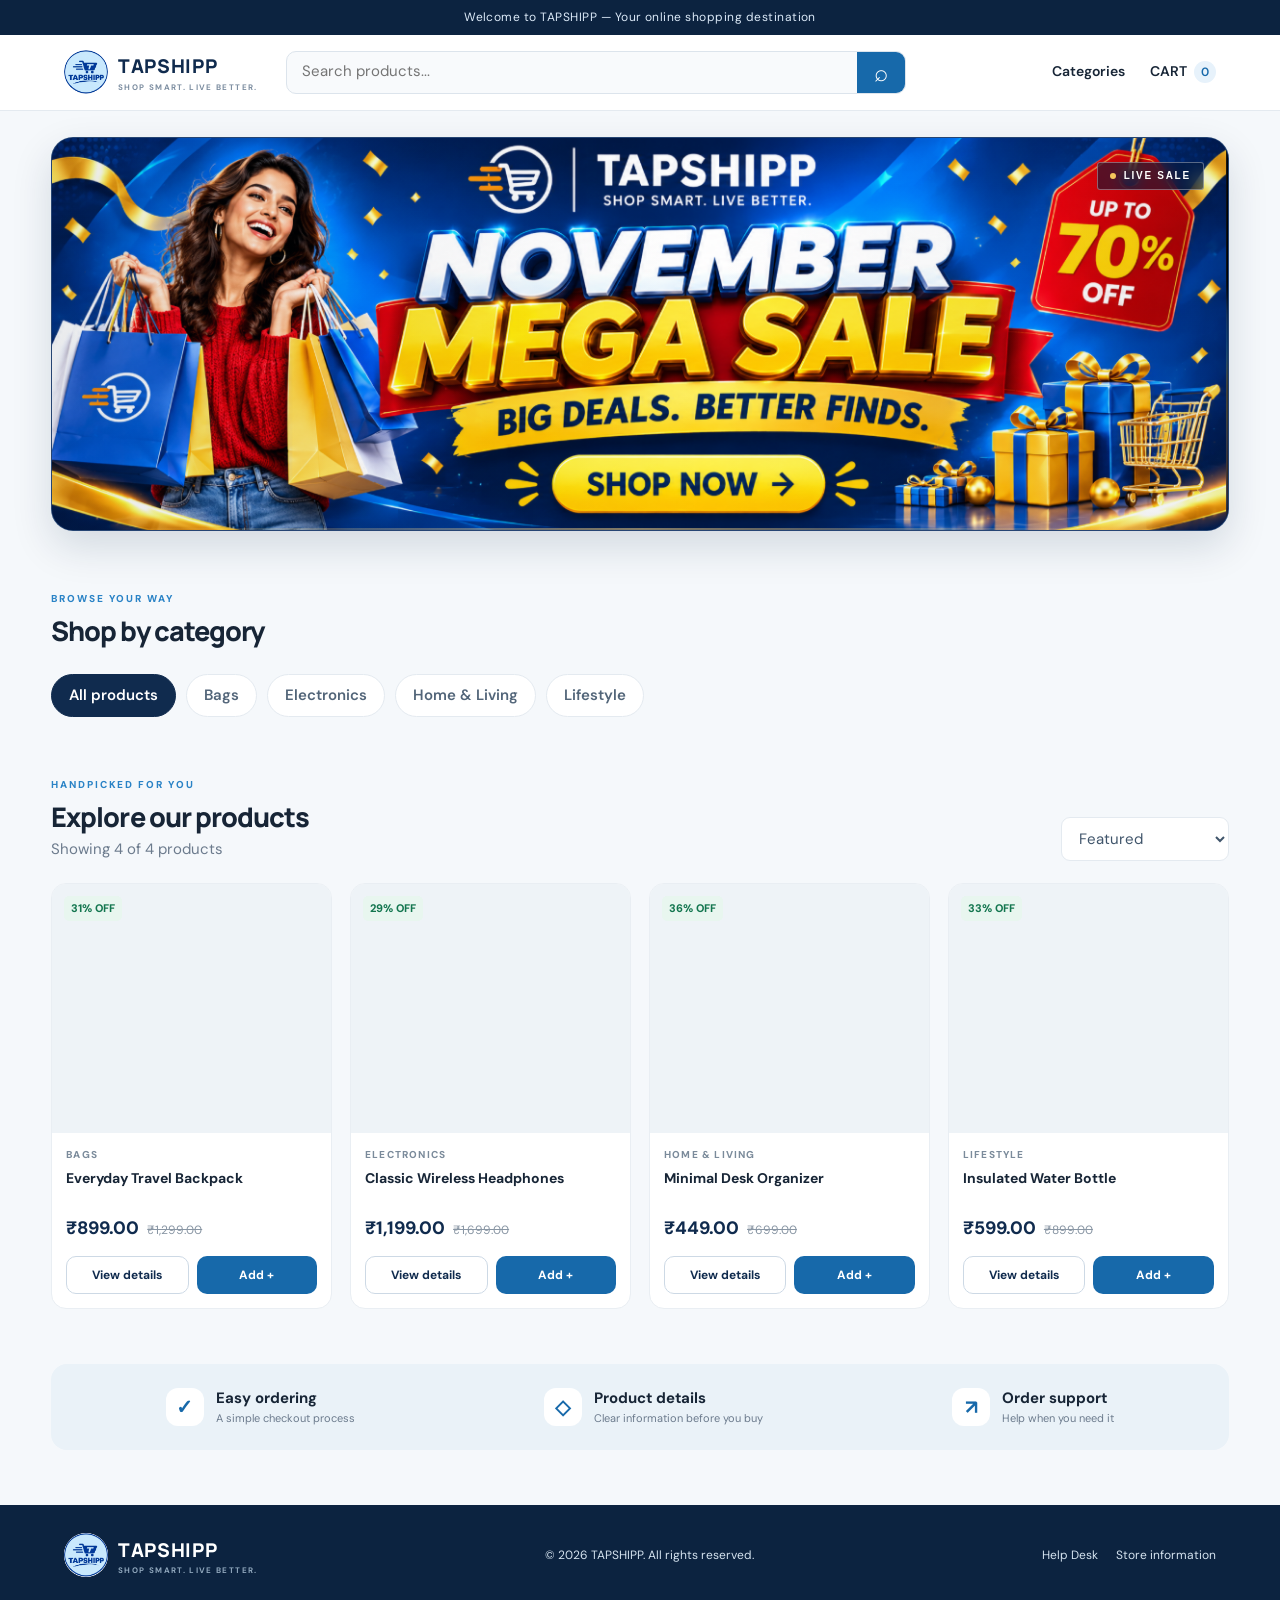
==== commit 9df672bd: "Add files via upload" ====
--- a/index.html
+++ b/index.html
@@ -1,60 +1,60 @@
-<!doctype html>
-<html lang="en">
-<head>
-  <meta charset="utf-8">
-  <meta name="viewport" content="width=device-width, initial-scale=1">
-  <meta name="theme-color" content="#102b4e">
-  <title>TAPSHIPP | Shop Online</title>
-  <meta name="description" content="Discover products and shop online with TAPSHIPP.">
-  <link rel="stylesheet" href="style.css"><link rel="preconnect" href="https://script.google.com"><link rel="preconnect" href="https://script.googleusercontent.com">
-  <script defer src="app.js"></script>
-</head>
-<body data-page="home">
-  <div class="announcement">Welcome to TAPSHIPP — Your online shopping destination</div>
-  <header class="site-header">
-    <a class="brand" href="index.html"><img class="brand-mark" src="tapshipp-logo.png" alt="TAPSHIPP logo"><span>TAPSHIPP<small>SHOP SMART. LIVE BETTER.</small></span></a>
-    <form class="header-search" id="searchForm"><input id="searchInput" type="search" placeholder="Search products..." aria-label="Search products"><button aria-label="Search">⌕</button></form>
-    <nav class="header-actions"><a href="#categories">Categories</a><a class="cart-link" href="checkout.html">CART <span id="cartCount" class="count">0</span></a></nav>
-  </header>
-
-  <main>
-    <section class="hero hero-sale flash-hero flash-poster-hero" aria-label="TAPSHIPP November Mega Sale">
-      <a class="flash-poster-link" href="#products" aria-label="Shop the TAPSHIPP sale">
-        <img class="flash-poster-image" src="hero-banner.png" alt="TAPSHIPP November Mega Sale — Big deals, better finds. Shop now." fetchpriority="high" decoding="async">
-        <span class="flash-poster-shade" aria-hidden="true"></span>
-        <span class="flash-poster-live" aria-hidden="true"><span></span> LIVE SALE</span>
-        <span class="flash-poster-sweep" aria-hidden="true"></span>
-        <span class="flash-poster-glint" aria-hidden="true"></span>
-      </a>
-    </section>
-
-    <section class="section" id="categories">
-      <div class="section-heading"><div><span class="eyebrow">BROWSE YOUR WAY</span><h2>Shop by category</h2></div></div>
-      <div id="categoryList" class="category-list"><button class="category-chip active" data-category="all">All products</button></div>
-    </section>
-
-    <section class="section" id="products">
-      <div class="section-heading product-heading"><div><span class="eyebrow">HANDPICKED FOR YOU</span><h2>Explore our products</h2><p class="muted" id="resultSummary">Discover the latest products in our store.</p></div>
-        <select id="sortSelect" class="sort-select" aria-label="Sort products"><option value="featured">Featured</option><option value="price-low">Price: low to high</option><option value="price-high">Price: high to low</option><option value="name">Name: A to Z</option></select>
-      </div>
-      <div id="productGrid" class="product-grid"><div class="loading">Loading products...</div></div>
-      <div id="emptyState" class="empty-state hidden"><strong>No products found</strong><p>Try another search or category.</p><button class="btn btn-outline" id="clearFilters">Clear filters</button></div>
-    </section>
-    <section class="trust-strip"><div><b>✓</b><span><strong>Easy ordering</strong><small>A simple checkout process</small></span></div><div><b>◇</b><span><strong>Product details</strong><small>Clear information before you buy</small></span></div><div><b>↗</b><span><strong>Order support</strong><small>Help when you need it</small></span></div></section>
-  </main>
-
-  <footer class="site-footer">
-  <a class="brand footer-brand" href="index.html">
-    <img class="brand-mark" src="tapshipp-logo.png" alt="TAPSHIPP logo">
-    <span>TAPSHIPP<small>SHOP SMART. LIVE BETTER.</small></span>
-  </a>
-
-  <p>© <span id="year"></span> TAPSHIPP. All rights reserved.</p>
-
-  <div>
-   <a href="https://docs.google.com/forms/d/e/1FAIpQLSd2cRMRgKp8Gcm7FqmXLo8nlB10rvt4RDgjiMleQ8uYyAydCQ/viewform?usp=dialog" target="_blank" rel="noopener noreferrer">
-  Help Desk
-</a>
-    <a href="store-information.html">Store information</a>
-  </div>
+<!doctype html>
+<html lang="en">
+<head>
+  <meta charset="utf-8">
+  <meta name="viewport" content="width=device-width, initial-scale=1">
+  <meta name="theme-color" content="#102b4e">
+  <title>TAPSHIPP | Shop Online</title>
+  <meta name="description" content="Discover products and shop online with TAPSHIPP.">
+  <link rel="stylesheet" href="style.css"><link rel="preconnect" href="https://script.google.com"><link rel="preconnect" href="https://script.googleusercontent.com">
+  <script defer src="app.js"></script>
+</head>
+<body data-page="home">
+  <div class="announcement">Welcome to TAPSHIPP — Your online shopping destination</div>
+  <header class="site-header">
+    <a class="brand" href="index.html"><img class="brand-mark" src="tapshipp-logo.png" alt="TAPSHIPP logo"><span>TAPSHIPP<small>SHOP SMART. LIVE BETTER.</small></span></a>
+    <form class="header-search" id="searchForm"><input id="searchInput" type="search" placeholder="Search products..." aria-label="Search products"><button aria-label="Search">⌕</button></form>
+    <nav class="header-actions"><a href="#categories">Categories</a><a class="cart-link" href="checkout.html">CART <span id="cartCount" class="count">0</span></a></nav>
+  </header>
+
+  <main>
+    <section class="hero hero-sale flash-hero flash-poster-hero" aria-label="TAPSHIPP November Mega Sale">
+      <a class="flash-poster-link" href="#products" aria-label="Shop the TAPSHIPP sale">
+        <img class="flash-poster-image" src="hero-banner.png" alt="TAPSHIPP November Mega Sale — Big deals, better finds. Shop now." fetchpriority="high" decoding="async">
+        <span class="flash-poster-shade" aria-hidden="true"></span>
+        <span class="flash-poster-live" aria-hidden="true"><span></span> LIVE SALE</span>
+        <span class="flash-poster-sweep" aria-hidden="true"></span>
+        <span class="flash-poster-glint" aria-hidden="true"></span>
+      </a>
+    </section>
+
+    <section class="section" id="categories">
+      <div class="section-heading"><div><span class="eyebrow">BROWSE YOUR WAY</span><h2>Shop by category</h2></div></div>
+      <div id="categoryList" class="category-list"><button class="category-chip active" data-category="all">All products</button></div>
+    </section>
+
+    <section class="section" id="products">
+      <div class="section-heading product-heading"><div><span class="eyebrow">HANDPICKED FOR YOU</span><h2>Explore our products</h2><p class="muted" id="resultSummary">Discover the latest products in our store.</p></div>
+        <select id="sortSelect" class="sort-select" aria-label="Sort products"><option value="featured">Featured</option><option value="price-low">Price: low to high</option><option value="price-high">Price: high to low</option><option value="name">Name: A to Z</option></select>
+      </div>
+      <div id="productGrid" class="product-grid"><div class="loading">Loading products...</div></div>
+      <div id="emptyState" class="empty-state hidden"><strong>No products found</strong><p>Try another search or category.</p><button class="btn btn-outline" id="clearFilters">Clear filters</button></div>
+    </section>
+    <section class="trust-strip"><div><b>✓</b><span><strong>Easy ordering</strong><small>A simple checkout process</small></span></div><div><b>◇</b><span><strong>Product details</strong><small>Clear information before you buy</small></span></div><div><b>↗</b><span><strong>Order support</strong><small>Help when you need it</small></span></div></section>
+  </main>
+
+  <footer class="site-footer">
+  <a class="brand footer-brand" href="index.html">
+    <img class="brand-mark" src="tapshipp-logo.png" alt="TAPSHIPP logo">
+    <span>TAPSHIPP<small>SHOP SMART. LIVE BETTER.</small></span>
+  </a>
+
+  <p>© <span id="year"></span> TAPSHIPP. All rights reserved.</p>
+
+  <div>
+   <a href="https://docs.google.com/forms/d/e/1FAIpQLSd2cRMRgKp8Gcm7FqmXLo8nlB10rvt4RDgjiMleQ8uYyAydCQ/viewform?usp=dialog" target="_blank" rel="noopener noreferrer">
+  Help Desk
+</a>
+    <a href="store-information.html">Store information</a>
+  </div>
 </footer>
--- a/style.css
+++ b/style.css
@@ -134,3 +134,32 @@
     transition:none!important;
   }
 }
+
+/* TAPSHIPP mobile category navigation: keep categories in one swipeable row.
+   Desktop category wrapping remains unchanged. */
+@media (max-width:650px) {
+  #categoryList.category-list {
+    display: flex;
+    flex-wrap: nowrap;
+    gap: 8px;
+    width: 100%;
+    max-width: 100%;
+    overflow-x: auto;
+    overflow-y: hidden;
+    padding: 3px 2px 10px;
+    -webkit-overflow-scrolling: touch;
+    overscroll-behavior-x: contain;
+    scrollbar-width: none;
+    touch-action: pan-x;
+  }
+
+  #categoryList.category-list::-webkit-scrollbar {
+    display: none;
+  }
+
+  #categoryList .category-chip {
+    flex: 0 0 auto;
+    white-space: nowrap;
+    padding: 9px 15px;
+  }
+}
